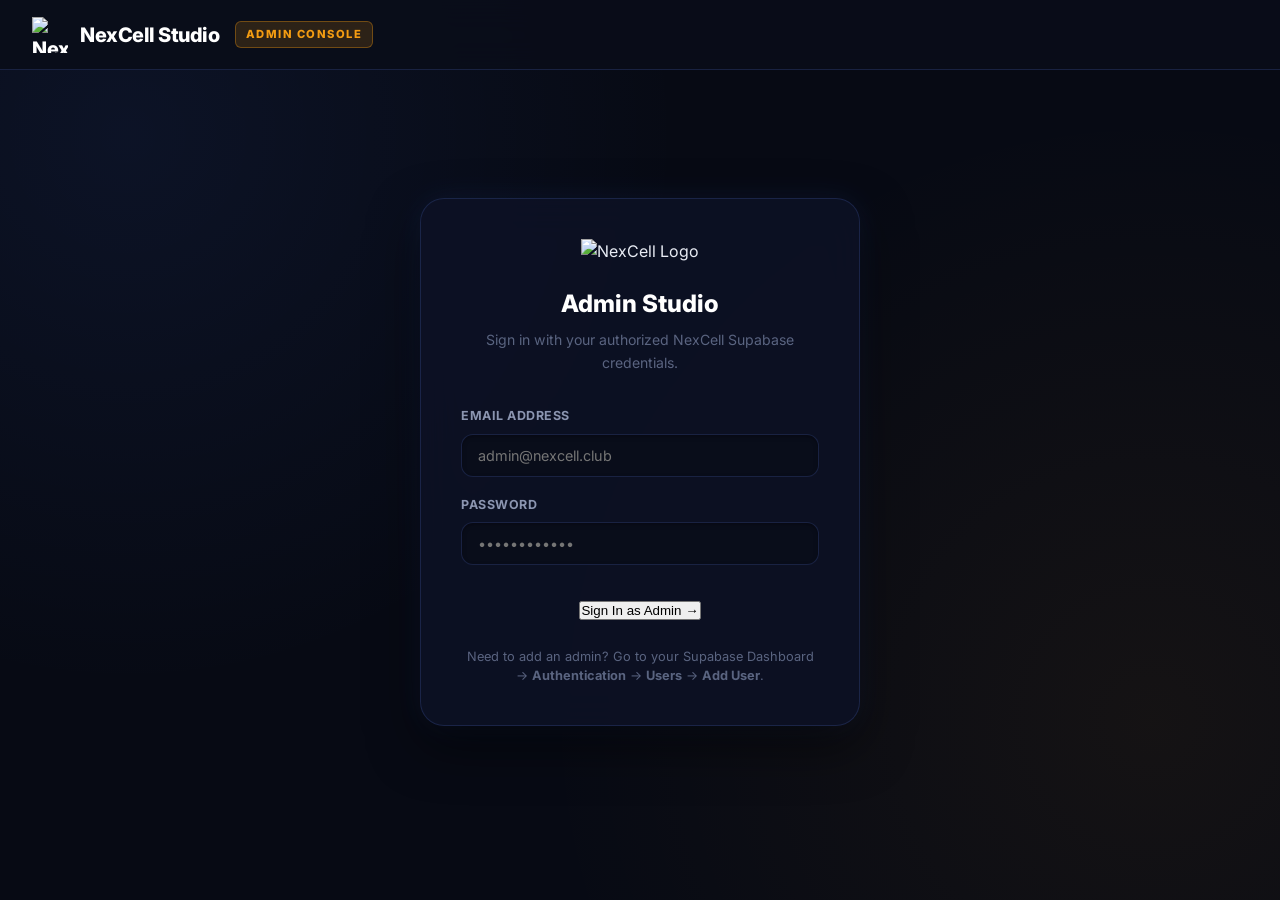
==== admin/index.html @ 5bc7990b "feat: add side-by-side live form builder studio, qr ticket passes, and theme refinements" ====
<!DOCTYPE html>
<html lang="en">

<head>
  <meta charset="UTF-8">
  <meta name="viewport" content="width=device-width, initial-scale=1.0">
  <title>NexCell Studio — Admin Portal & Form Builder</title>
  <meta name="robots" content="noindex, nofollow">
  <link rel="icon" type="image/png" href="https://i.ibb.co/LXTydtj1/Nex.png">

  <!-- Google Fonts -->
  <link rel="preconnect" href="https://fonts.googleapis.com">
  <link rel="preconnect" href="https://fonts.gstatic.com" crossorigin>
  <link
    href="https://fonts.googleapis.com/css2?family=Inter:wght@300;400;500;600;700;800;900&family=Playfair+Display:ital,wght@0,600;1,600&display=swap"
    rel="stylesheet">

  <link rel="stylesheet" href="../style.css?v=6">

  <!-- Supabase CDN & NexCell Client -->
  <script src="https://cdn.jsdelivr.net/npm/@supabase/supabase-js@2/dist/umd/supabase.min.js"></script>
  <script src="../js/supabaseClient.js"></script>

  <style>
    :root {
      --admin-gold: #f39c12;
      --admin-bg: #070a14;
      --admin-card: rgba(13, 18, 37, 0.88);
      --admin-border: rgba(55, 75, 140, 0.35);
      --admin-border-hover: rgba(74, 124, 255, 0.5);
    }

    body {
      background-color: var(--admin-bg);
      background-image: 
        radial-gradient(circle at 10% 15%, rgba(74, 124, 255, 0.08) 0%, transparent 40%),
        radial-gradient(circle at 90% 80%, rgba(243, 156, 18, 0.06) 0%, transparent 45%);
      min-height: 100vh;
      color: #e8ecf4;
      font-family: 'Inter', system-ui, sans-serif;
    }

    @media (hover: hover) and (pointer: fine) {
      body, a, button, input, select, textarea, .tab-btn, .btn-primary, .btn-secondary {
        cursor: auto !important;
      }
      a, button, select, .tab-btn, .btn-primary, .btn-secondary, .btn-delete-field, .btn-new-form, .btn-signout, .btn-action-accept, .btn-action-reject {
        cursor: pointer !important;
      }
      input, textarea {
        cursor: text !important;
      }
    }

    /* Admin Navigation */
    .admin-navbar {
      height: 70px;
      display: flex;
      align-items: center;
      justify-content: space-between;
      padding: 0 2rem;
      background: rgba(10, 14, 26, 0.92);
      border-bottom: 1px solid var(--admin-border);
      backdrop-filter: blur(16px);
      position: sticky;
      top: 0;
      z-index: 100;
    }

    .admin-brand {
      display: flex;
      align-items: center;
      gap: 0.75rem;
      text-decoration: none;
      color: #ffffff;
      font-weight: 800;
      font-size: 1.25rem;
      letter-spacing: -0.5px;
    }

    .admin-badge-tag {
      font-size: 0.7rem;
      font-weight: 800;
      letter-spacing: 1.5px;
      text-transform: uppercase;
      padding: 0.25rem 0.6rem;
      border-radius: 6px;
      background: rgba(243, 156, 18, 0.15);
      color: var(--admin-gold);
      border: 1px solid rgba(243, 156, 18, 0.35);
    }

    .admin-nav-actions {
      display: flex;
      align-items: center;
      gap: 1.25rem;
    }

    .user-pill {
      font-size: 0.85rem;
      color: var(--text-secondary);
      background: rgba(255, 255, 255, 0.05);
      border: 1px solid var(--admin-border);
      padding: 0.4rem 0.9rem;
      border-radius: 99px;
      display: flex;
      align-items: center;
      gap: 0.5rem;
    }

    .user-dot {
      width: 7px;
      height: 7px;
      border-radius: 50%;
      background: #10b981;
    }

    .btn-signout {
      background: transparent;
      border: 1px solid rgba(239, 68, 68, 0.4);
      color: #f87171;
      font-size: 0.85rem;
      font-weight: 600;
      padding: 0.4rem 0.9rem;
      border-radius: 8px;
      cursor: pointer;
      transition: all 0.2s;
    }

    .btn-signout:hover {
      background: rgba(239, 68, 68, 0.15);
      border-color: #ef4444;
    }

    /* Main Container */
    .admin-container {
      max-width: 1400px;
      margin: 0 auto;
      padding: 2rem;
    }

    /* Login Screen */
    .auth-wrap {
      max-width: 440px;
      margin: 6rem auto 0;
      background: var(--admin-card);
      border: 1px solid var(--admin-border);
      border-radius: 24px;
      padding: 2.5rem;
      box-shadow: 0 20px 50px rgba(0, 0, 0, 0.5), 0 0 30px rgba(74, 124, 255, 0.1);
      backdrop-filter: blur(20px);
      text-align: center;
    }

    .auth-logo {
      width: 56px;
      height: 56px;
      margin: 0 auto 1.25rem;
    }

    .auth-title {
      font-size: 1.5rem;
      font-weight: 800;
      color: #fff;
      margin-bottom: 0.4rem;
    }

    .auth-desc {
      font-size: 0.88rem;
      color: var(--text-muted);
      margin-bottom: 2rem;
    }

    /* Dashboard Header Tabs */
    .admin-tabs {
      display: flex;
      gap: 0.75rem;
      border-bottom: 1px solid var(--admin-border);
      padding-bottom: 1rem;
      margin-bottom: 2rem;
    }

    .tab-btn {
      background: transparent;
      border: none;
      color: var(--text-secondary);
      font-size: 1rem;
      font-weight: 700;
      padding: 0.6rem 1.4rem;
      border-radius: 10px;
      cursor: pointer;
      transition: all 0.2s ease;
      display: flex;
      align-items: center;
      gap: 0.5rem;
    }

    .tab-btn:hover {
      color: #ffffff;
      background: rgba(255, 255, 255, 0.05);
    }

    .tab-btn.active {
      background: rgba(74, 124, 255, 0.15);
      border: 1px solid rgba(74, 124, 255, 0.35);
      color: var(--accent-light-blue);
    }

    .tab-badge {
      background: var(--admin-gold);
      color: #000;
      font-size: 0.75rem;
      font-weight: 800;
      padding: 0.15rem 0.5rem;
      border-radius: 99px;
    }

    /* ── FORM CONTROLS & SLEEK DARK INPUTS ── */
    .form-group {
      margin-bottom: 1.15rem;
    }

    .form-row {
      display: grid;
      grid-template-columns: 1fr 1fr;
      gap: 1.15rem;
    }

    @media (max-width: 768px) {
      .form-row {
        grid-template-columns: 1fr;
      }
    }

    .form-label {
      display: block;
      font-size: 0.78rem;
      font-weight: 700;
      letter-spacing: 0.5px;
      text-transform: uppercase;
      color: var(--text-secondary);
      margin-bottom: 0.45rem;
    }

    .form-label .required {
      color: #ef4444;
    }

    .form-input,
    .form-textarea,
    .form-select {
      width: 100%;
      background: rgba(10, 14, 26, 0.85) !important;
      border: 1px solid var(--admin-border) !important;
      color: #ffffff !important;
      font-family: inherit;
      font-size: 0.9rem;
      padding: 0.75rem 1rem;
      border-radius: 12px;
      box-sizing: border-box;
      transition: all 0.2s ease;
      box-shadow: inset 0 2px 4px rgba(0, 0, 0, 0.3);
    }

    input[type="datetime-local"] {
      color-scheme: dark;
    }

    .form-input:hover,
    .form-textarea:hover,
    .form-select:hover {
      border-color: rgba(74, 124, 255, 0.5) !important;
      background: rgba(14, 20, 42, 0.95) !important;
    }

    .form-input:focus,
    .form-textarea:focus,
    .form-select:focus {
      outline: none;
      border-color: var(--accent-blue) !important;
      background: rgba(15, 22, 48, 1) !important;
      box-shadow: 0 0 0 3px rgba(74, 124, 255, 0.25), inset 0 2px 4px rgba(0, 0, 0, 0.2) !important;
    }

    /* Custom Sleek Dark Select Element (Removes native OS white bevels) */
    .form-select {
      appearance: none;
      -webkit-appearance: none;
      -moz-appearance: none;
      cursor: pointer;
      padding-right: 2.5rem !important;
      background-image: url("data:image/svg+xml,%3Csvg xmlns='http://www.w3.org/2000/svg' width='16' height='16' viewBox='0 0 24 24' fill='none' stroke='%2338bdf8' stroke-width='2.2' stroke-linecap='round' stroke-linejoin='round'%3E%3Cpolyline points='6 9 12 15 18 9'%3E%3C/polyline%3E%3C/svg%3E") !important;
      background-repeat: no-repeat !important;
      background-position: right 0.85rem center !important;
      background-size: 14px !important;
    }

    .form-select option {
      background: #0d1226 !important;
      color: #ffffff !important;
      padding: 0.75rem !important;
    }

    /* + Create Blank Form Button */
    .btn-new-form {
      appearance: none;
      -webkit-appearance: none;
      background: rgba(74, 124, 255, 0.12);
      border: 1px solid rgba(74, 124, 255, 0.35);
      color: var(--accent-light-blue);
      font-size: 0.82rem;
      font-weight: 700;
      padding: 0.65rem 1.1rem;
      border-radius: 10px;
      cursor: pointer;
      transition: all 0.2s ease;
      display: inline-flex;
      align-items: center;
      gap: 0.4rem;
      white-space: nowrap;
      text-shadow: 0 1px 2px rgba(0, 0, 0, 0.5);
    }

    .btn-new-form:hover {
      background: rgba(74, 124, 255, 0.25);
      border-color: var(--accent-blue);
      color: #ffffff;
      transform: translateY(-1px);
      box-shadow: 0 4px 15px rgba(74, 124, 255, 0.25);
    }

    .btn-new-form:active {
      transform: translateY(0);
    }

    /* ── STUDIO LAYOUT WITH REAL-TIME LIVE PREVIEW ── */
    .studio-control-bar {
      background: var(--admin-card);
      border: 1px solid var(--admin-border);
      border-radius: 18px;
      padding: 1.25rem 1.75rem;
      margin-bottom: 1.75rem;
      display: flex;
      justify-content: space-between;
      align-items: center;
      gap: 1.5rem;
      flex-wrap: wrap;
    }

    .studio-pickers-wrap {
      display: flex;
      align-items: center;
      gap: 1rem;
      flex-wrap: wrap;
      flex: 1;
    }

    .template-selector-pills {
      display: flex;
      align-items: center;
      gap: 0.5rem;
      flex-wrap: wrap;
    }

    .template-label {
      font-size: 0.75rem;
      font-weight: 800;
      letter-spacing: 1px;
      text-transform: uppercase;
      color: var(--admin-gold);
    }

    .btn-template-pill {
      background: rgba(255, 255, 255, 0.05);
      border: 1px solid rgba(255, 255, 255, 0.15);
      color: #e2e8f0;
      font-size: 0.78rem;
      font-weight: 600;
      padding: 0.35rem 0.85rem;
      border-radius: 99px;
      cursor: pointer;
      transition: all 0.2s ease;
      display: inline-flex;
      align-items: center;
      gap: 0.4rem;
    }

    .btn-template-pill:hover {
      background: rgba(243, 156, 18, 0.15);
      border-color: var(--admin-gold);
      color: #ffffff;
      transform: translateY(-1px);
    }

    .studio-actions-wrap {
      display: flex;
      align-items: center;
      gap: 0.75rem;
    }

    /* Side-by-side Studio Grid */
    .builder-studio-split {
      display: grid;
      grid-template-columns: 1fr 1fr;
      gap: 2rem;
      align-items: start;
    }

    @media (max-width: 1200px) {
      .builder-studio-split {
        grid-template-columns: 1fr;
      }
    }

    /* Left: Visual Editor Column */
    .studio-editor-column {
      background: var(--admin-card);
      border: 1px solid var(--admin-border);
      border-radius: 24px;
      padding: 2.25rem;
      box-shadow: 0 10px 30px rgba(0, 0, 0, 0.3);
    }

    /* Right: Sticky Live Preview Column */
    .studio-preview-column {
      position: sticky;
      top: 90px;
    }

    .live-preview-window {
      background: #090d1c;
      border: 1px solid rgba(243, 156, 18, 0.35);
      border-radius: 24px;
      overflow: hidden;
      box-shadow: 0 25px 60px rgba(0, 0, 0, 0.6), 0 0 35px rgba(243, 156, 18, 0.1);
      display: flex;
      flex-direction: column;
      max-height: calc(100vh - 120px);
    }

    .preview-browser-chrome {
      height: 48px;
      background: #0d1226;
      border-bottom: 1px solid var(--admin-border);
      display: flex;
      align-items: center;
      justify-content: space-between;
      padding: 0 1rem;
      gap: 0.75rem;
      flex-shrink: 0;
    }

    .preview-chrome-dots {
      display: flex;
      align-items: center;
      gap: 6px;
    }

    .p-dot {
      width: 10px;
      height: 10px;
      border-radius: 50%;
    }
    .p-dot.red { background: #ef4444; }
    .p-dot.yellow { background: #f59e0b; }
    .p-dot.green { background: #10b981; }

    .preview-url-pill {
      flex: 1;
      max-width: 380px;
      background: rgba(10, 14, 26, 0.9);
      border: 1px solid rgba(255, 255, 255, 0.12);
      border-radius: 99px;
      padding: 0.25rem 0.8rem;
      font-size: 0.72rem;
      color: #94a3b8;
      font-family: monospace;
      white-space: nowrap;
      overflow: hidden;
      text-overflow: ellipsis;
      text-align: center;
    }

    .preview-device-toggles {
      display: flex;
      align-items: center;
      gap: 0.3rem;
    }

    .btn-device-toggle {
      background: transparent;
      border: 1px solid rgba(255, 255, 255, 0.1);
      color: var(--text-muted);
      padding: 0.25rem 0.6rem;
      border-radius: 6px;
      font-size: 0.78rem;
      cursor: pointer;
      transition: all 0.2s;
    }

    .btn-device-toggle.active {
      background: rgba(74, 124, 255, 0.25);
      border-color: var(--accent-blue);
      color: #ffffff;
    }

    .preview-step-switcher {
      display: flex;
      background: #0f152e;
      border-bottom: 1px solid var(--admin-border);
      padding: 0.4rem 1rem;
      gap: 0.5rem;
    }

    .btn-preview-step-btn {
      flex: 1;
      background: transparent;
      border: none;
      color: var(--text-muted);
      font-size: 0.75rem;
      font-weight: 700;
      padding: 0.45rem 0.6rem;
      border-radius: 8px;
      cursor: pointer;
      transition: all 0.2s;
    }

    .btn-preview-step-btn.active {
      background: rgba(243, 156, 18, 0.15);
      border: 1px solid rgba(243, 156, 18, 0.35);
      color: var(--admin-gold);
    }

    .preview-scroll-body {
      overflow-y: auto;
      padding: 1.5rem;
      flex: 1;
      background: 
        radial-gradient(circle at 10% 20%, rgba(74, 124, 255, 0.08) 0%, transparent 40%),
        radial-gradient(circle at 90% 80%, rgba(243, 156, 18, 0.06) 0%, transparent 45%),
        #070a14;
    }

    .preview-device-canvas {
      max-width: 100%;
      margin: 0 auto;
      transition: max-width 0.3s ease;
    }

    .preview-device-canvas.mobile-view {
      max-width: 380px;
      border: 8px solid #1a223e;
      border-radius: 36px;
      padding: 0.5rem;
      background: #0a0e1a;
      box-shadow: 0 0 30px rgba(0, 0, 0, 0.7);
    }

    /* Mock Card Interior */
    .mock-card {
      background: rgba(13, 18, 37, 0.95);
      border: 1px solid rgba(55, 75, 140, 0.45);
      border-radius: 20px;
      padding: 1.5rem;
      box-shadow: 0 10px 30px rgba(0, 0, 0, 0.5);
    }

    .mock-header h3 {
      font-size: 1.25rem;
      font-weight: 800;
      color: #ffffff;
      margin-bottom: 0.25rem;
    }

    .mock-header p {
      font-size: 0.82rem;
      color: var(--text-secondary);
      margin: 0 0 1rem;
    }

    .mock-banner-box {
      background: rgba(18, 24, 48, 0.85);
      border: 1px solid rgba(55, 75, 140, 0.35);
      border-radius: 12px;
      padding: 0.9rem 1.1rem;
      margin-bottom: 1.25rem;
      display: flex;
      justify-content: space-between;
      align-items: center;
      gap: 0.75rem;
    }

    .mock-banner-info {
      font-size: 0.8rem;
      color: var(--text-secondary);
      display: flex;
      flex-direction: column;
      gap: 0.2rem;
    }

    .mock-banner-title {
      font-weight: 800;
      color: #fff;
      font-size: 0.9rem;
    }

    .mock-fee-badge {
      display: inline-flex;
      align-items: center;
      gap: 0.3rem;
      font-size: 0.72rem;
      font-weight: 800;
      padding: 0.3rem 0.65rem;
      border-radius: 6px;
      white-space: nowrap;
    }

    .mock-fee-badge.paid {
      background: rgba(243, 156, 18, 0.15);
      border: 1px solid rgba(243, 156, 18, 0.4);
      color: var(--admin-gold);
    }

    .mock-fee-badge.free {
      background: rgba(16, 185, 129, 0.15);
      border: 1px solid rgba(16, 185, 129, 0.4);
      color: #10b981;
    }

    .mock-field-group {
      margin-bottom: 0.9rem;
    }

    .mock-field-label {
      font-size: 0.7rem;
      font-weight: 800;
      color: var(--text-secondary);
      text-transform: uppercase;
      letter-spacing: 1px;
      margin-bottom: 0.35rem;
      display: flex;
      justify-content: space-between;
    }

    .mock-field-input {
      width: 100%;
      background: rgba(10, 14, 26, 0.85);
      border: 1px solid rgba(55, 75, 140, 0.35);
      border-radius: 8px;
      padding: 0.65rem 0.85rem;
      font-size: 0.85rem;
      color: #94a3b8;
    }

    .mock-field-textarea {
      width: 100%;
      background: rgba(10, 14, 26, 0.85);
      border: 1px solid rgba(55, 75, 140, 0.35);
      border-radius: 8px;
      padding: 0.65rem 0.85rem;
      font-size: 0.82rem;
      color: #94a3b8;
      resize: none;
    }

    .mock-dropzone {
      border: 1.5px dashed rgba(74, 124, 255, 0.35);
      border-radius: 12px;
      padding: 1.25rem 1rem;
      text-align: center;
      background: rgba(10, 14, 26, 0.5);
      font-size: 0.8rem;
      color: var(--text-secondary);
    }

    .mock-submit-btn {
      width: 100%;
      padding: 0.85rem 1.5rem;
      border-radius: 10px;
      background: linear-gradient(135deg, #f39c12 0%, #e67e22 100%);
      color: #070a14;
      font-size: 0.9rem;
      font-weight: 800;
      border: none;
      display: flex;
      align-items: center;
      justify-content: center;
      gap: 0.5rem;
      margin-top: 1.25rem;
    }

    .preview-footer-status {
      height: 38px;
      background: #0d1226;
      border-top: 1px solid var(--admin-border);
      display: flex;
      align-items: center;
      justify-content: space-between;
      padding: 0 1rem;
      font-size: 0.75rem;
      color: var(--text-muted);
      flex-shrink: 0;
    }

    .builder-section-title {
      font-size: 0.78rem;
      font-weight: 800;
      letter-spacing: 1.5px;
      text-transform: uppercase;
      color: var(--admin-gold);
      margin: 1.8rem 0 1rem;
      display: flex;
      align-items: center;
      gap: 0.5rem;
    }

    .builder-section-title::after {
      content: '';
      flex: 1;
      height: 1px;
      background: rgba(243, 156, 18, 0.2);
    }

    .editor-card {
      background: rgba(10, 14, 26, 0.7);
      border: 1px solid var(--admin-border);
      border-radius: 14px;
      padding: 1.25rem;
      margin-bottom: 1rem;
      position: relative;
    }

    .editor-card:hover {
      border-color: var(--admin-border-hover);
    }

    .field-card-header {
      display: flex;
      justify-content: space-between;
      align-items: center;
      margin-bottom: 1rem;
    }

    .field-order-tag {
      font-size: 0.75rem;
      font-weight: 800;
      color: var(--accent-light-blue);
      background: rgba(74, 124, 255, 0.15);
      padding: 0.2rem 0.5rem;
      border-radius: 6px;
    }

    .btn-delete-field {
      background: transparent;
      border: none;
      color: var(--text-muted);
      cursor: pointer;
      font-size: 1rem;
      padding: 0.3rem 0.6rem;
      border-radius: 6px;
      transition: all 0.2s;
    }

    .btn-delete-field:hover {
      color: #ef4444;
      background: rgba(239, 68, 68, 0.15);
    }

    .add-field-toolbar {
      display: flex;
      gap: 0.5rem;
      flex-wrap: wrap;
      margin: 1.5rem 0;
    }

    .btn-add-tool {
      background: rgba(255, 255, 255, 0.05);
      border: 1px dashed var(--admin-border);
      color: #fff;
      font-size: 0.85rem;
      font-weight: 600;
      padding: 0.55rem 1rem;
      border-radius: 10px;
      cursor: pointer;
      transition: all 0.2s;
    }

    .btn-add-tool:hover {
      background: rgba(74, 124, 255, 0.15);
      border-color: var(--accent-blue);
      border-style: solid;
      color: var(--accent-light-blue);
    }

    /* Submissions Inbox Table */
    .inbox-controls {
      display: flex;
      justify-content: space-between;
      gap: 1rem;
      margin-bottom: 1.5rem;
      flex-wrap: wrap;
    }

    .filter-group {
      display: flex;
      gap: 0.75rem;
      align-items: center;
    }

    .data-table-wrap {
      overflow-x: auto;
      background: var(--admin-card);
      border: 1px solid var(--admin-border);
      border-radius: 18px;
    }

    .data-table {
      width: 100%;
      border-collapse: collapse;
      text-align: left;
    }

    .data-table th {
      background: rgba(10, 14, 26, 0.9);
      padding: 1rem 1.25rem;
      font-size: 0.75rem;
      font-weight: 800;
      letter-spacing: 1.5px;
      text-transform: uppercase;
      color: var(--text-muted);
      border-bottom: 1px solid var(--admin-border);
    }

    .data-table td {
      padding: 1.1rem 1.25rem;
      font-size: 0.9rem;
      border-bottom: 1px solid rgba(55, 75, 140, 0.2);
      color: var(--text-primary);
    }

    .data-table tr:hover td {
      background: rgba(20, 28, 58, 0.4);
    }

    .status-badge {
      font-size: 0.72rem;
      font-weight: 800;
      text-transform: uppercase;
      letter-spacing: 1px;
      padding: 0.3rem 0.7rem;
      border-radius: 99px;
      display: inline-block;
    }

    .status-badge.submitted { background: rgba(56, 189, 248, 0.15); color: #38bdf8; }
    .status-badge.accepted { background: rgba(16, 185, 129, 0.15); color: #10b981; }
    .status-badge.rejected { background: rgba(239, 68, 68, 0.15); color: #ef4444; }

    /* Action Buttons in Modal / Review */
    .btn-action-accept {
      background: linear-gradient(135deg, #10b981 0%, #059669 100%);
      color: #fff;
      font-weight: 800;
      padding: 0.65rem 1.25rem;
      border-radius: 10px;
      border: none;
      cursor: pointer;
      transition: all 0.25s;
    }

    .btn-action-accept:hover {
      box-shadow: 0 0 20px rgba(16, 185, 129, 0.4);
      transform: translateY(-2px);
    }

    .btn-action-reject {
      background: rgba(239, 68, 68, 0.15);
      border: 1px solid rgba(239, 68, 68, 0.4);
      color: #ef4444;
      font-weight: 700;
      padding: 0.65rem 1.25rem;
      border-radius: 10px;
      cursor: pointer;
      transition: all 0.25s;
    }

    .btn-action-reject:hover {
      background: rgba(239, 68, 68, 0.3);
      border-color: #ef4444;
      transform: translateY(-2px);
    }

    /* Modal Backdrop */
    .modal-backdrop {
      display: none;
      position: fixed;
      inset: 0;
      background: rgba(0, 0, 0, 0.75);
      backdrop-filter: blur(8px);
      z-index: 1000;
      align-items: center;
      justify-content: center;
      padding: 1.5rem;
    }

    .modal-backdrop.open {
      display: flex;
    }

    .modal-card {
      background: var(--admin-card);
      border: 1px solid var(--admin-border);
      border-radius: 20px;
      max-width: 650px;
      width: 100%;
      max-height: 90vh;
      overflow-y: auto;
      padding: 2.25rem;
      box-shadow: 0 25px 50px rgba(0, 0, 0, 0.7);
    }

    .detail-grid {
      display: grid;
      grid-template-columns: 1fr 1fr;
      gap: 1.25rem;
      margin: 1.5rem 0;
    }

    .detail-item-label {
      font-size: 0.72rem;
      font-weight: 800;
      text-transform: uppercase;
      letter-spacing: 1.5px;
      color: var(--text-muted);
      margin-bottom: 0.25rem;
    }

    .detail-item-value {
      font-size: 0.95rem;
      color: #fff;
      font-weight: 600;
    }
  </style>
</head>

<body>

  <!-- ═══ ADMIN NAVBAR ═══ -->
  <header class="admin-navbar">
    <div style="display: flex; align-items: center; gap: 1rem;">
      <a href="../index.html" class="admin-brand">
        <img src="https://i.ibb.co/LXTydtj1/Nex.png" alt="NexCell" width="36" height="36">
        <span>NexCell Studio</span>
      </a>
      <span class="admin-badge-tag">Admin Console</span>
    </div>

    <div class="admin-nav-actions" id="adminNavActions" style="display: none;">
      <div class="user-pill">
        <span class="user-dot"></span>
        <span id="adminUserEmail">admin@nexcell.club</span>
      </div>
      <button class="btn-signout" id="btnSignOut">Sign Out</button>
    </div>
  </header>

  <!-- ═══ MAIN CONTAINER ═══ -->
  <main class="admin-container">

    <!-- 1. LOGIN VIEW (Shown when unauthenticated) -->
    <div id="authView" class="auth-wrap">
      <img src="https://i.ibb.co/LXTydtj1/Nex.png" alt="NexCell Logo" class="auth-logo">
      <h2 class="auth-title">Admin Studio</h2>
      <p class="auth-desc">Sign in with your authorized NexCell Supabase credentials.</p>

      <form id="adminLoginForm">
        <div class="form-group" style="text-align: left;">
          <label class="form-label">Email Address</label>
          <input class="form-input" type="email" id="loginEmail" placeholder="admin@nexcell.club" required>
        </div>
        <div class="form-group" style="text-align: left;">
          <label class="form-label">Password</label>
          <input class="form-input" type="password" id="loginPassword" placeholder="••••••••••••" required>
        </div>

        <div id="loginAlert" class="portal-alert" style="margin-bottom: 1.25rem;"></div>

        <button type="submit" class="btn-portal-submit" id="btnLoginSubmit" style="margin-top: 1rem;">
          <span class="btn-spinner" id="loginSpinner"></span>
          <span id="loginBtnText">Sign In as Admin →</span>
        </button>
      </form>

      <div style="margin-top: 1.5rem; font-size: 0.8rem; color: var(--text-muted); line-height: 1.5;">
        Need to add an admin? Go to your Supabase Dashboard → <strong>Authentication</strong> → <strong>Users</strong> → <strong>Add User</strong>.
      </div>
    </div>

    <!-- 2. DASHBOARD VIEW (Shown when authenticated) -->
    <div id="dashboardView" style="display: none;">

      <!-- Navigation Tabs -->
      <nav class="admin-tabs">
        <button class="tab-btn active" data-tab="tab-builder">
          <span>🛠️ Form Builder</span>
        </button>
        <button class="tab-btn" data-tab="tab-inbox">
          <span>📥 Applications Inbox</span>
          <span class="tab-badge" id="inboxCountBadge">0</span>
        </button>
      </nav>

      <!-- ── TAB 1: FORM BUILDER STUDIO ── -->
      <section id="tab-builder" class="tab-content">

        <!-- Top Studio Control Bar -->
        <div class="studio-control-bar">
          <div class="studio-pickers-wrap">
            <div style="display: flex; align-items: center; gap: 0.6rem;">
              <label class="form-label" style="margin: 0; font-size: 0.8rem; white-space: nowrap;">Active Form:</label>
              <select class="form-select" id="studioFormSelect" style="min-width: 250px;">
                <option value="">— Select an Existing Form —</option>
              </select>
            </div>
            <button type="button" class="btn-new-form" id="btnNewForm">+ Create Blank Form</button>

            <!-- 1-Click Quick Starter Templates -->
            <div class="template-selector-pills">
              <span class="template-label">⚡ 1-Click Templates:</span>
              <button type="button" class="btn-template-pill" data-template="ideathon" title="Pre-fills Ideathon format (Paid ₹150 + Pitch Deck)">
                🏆 Ideathon (Paid ₹150)
              </button>
              <button type="button" class="btn-template-pill" data-template="meetup" title="Pre-fills Free Networking / Fireside RSVP">
                🎙️ Fireside Meetup (Free)
              </button>
              <button type="button" class="btn-template-pill" data-template="hackathon" title="Pre-fills Hackathon Team Registration">
                💻 24h Hackathon
              </button>
            </div>
          </div>

          <div class="studio-actions-wrap">
            <a href="#" target="_blank" class="btn-secondary" id="btnPreviewPublicForm" style="font-size: 0.85rem; padding: 0.6rem 1.1rem;">Open Public Link ↗</a>
            <button class="btn-primary" id="btnSaveForm" style="font-size: 0.85rem; padding: 0.6rem 1.4rem;">Save & Publish Live</button>
          </div>
        </div>

        <!-- Side-by-side Studio Split -->
        <div class="builder-studio-split">

          <!-- Left Column: Visual Form Editor -->
          <div class="studio-editor-column">
            <div style="display: flex; justify-content: space-between; align-items: center; margin-bottom: 1.25rem;">
              <h3 style="font-size: 1.35rem; font-weight: 800; color: #fff;" id="editorHeaderTitle">Form Configuration</h3>
              <span class="admin-badge-tag" id="editorModeTag">Editing</span>
            </div>

            <!-- Section 1: Event & Page Metadata -->
            <div class="builder-section-title">01. Event & Page Metadata</div>
            <div class="form-row">
              <div class="form-group">
                <label class="form-label">Event / Form Title <span class="required">*</span></label>
                <input class="form-input" type="text" id="formTitleInput" placeholder="e.g. Mirai 0→1 Flagship Ideathon">
              </div>
              <div class="form-group">
                <label class="form-label">URL Slug (Unique Key) <span class="required">*</span></label>
                <input class="form-input" type="text" id="formSlugInput" placeholder="e.g. mirai-ideathon-2026">
              </div>
            </div>

            <div class="form-row">
              <div class="form-group">
                <label class="form-label">Event Date & Time</label>
                <input class="form-input" type="datetime-local" id="formDateInput">
              </div>
              <div class="form-group">
                <label class="form-label">Venue / Location</label>
                <input class="form-input" type="text" id="formVenueInput" placeholder="e.g. Auditorium, RIT Bangalore">
              </div>
            </div>

            <div class="form-group">
              <label class="form-label">Event Description / Guidelines</label>
              <textarea class="form-textarea" id="formDescInput" rows="2" placeholder="Tell applicants about the requirements, criteria, and perks..."></textarea>
            </div>

            <!-- Section 2: Registration Fee & UPI Payment -->
            <div class="builder-section-title">02. Registration Fee & UPI Payment</div>
            <div class="editor-card" style="display: flex; flex-direction: column; gap: 1rem;">
              <label style="display: flex; align-items: center; gap: 0.75rem; cursor: pointer; font-weight: 600;">
                <input type="checkbox" id="formIsPaidToggle" style="width: 18px; height: 18px; accent-color: var(--admin-gold);">
                <span>Require Entry / Registration Fee (Paid Event with UPI QR + UTR Verification)</span>
              </label>

              <div id="paymentSettingsBox" style="display: none; padding-top: 0.75rem; border-top: 1px solid var(--admin-border);">
                <div class="form-row">
                  <div class="form-group">
                    <label class="form-label">Fee Amount (INR ₹)</label>
                    <input class="form-input" type="number" id="formFeeInput" placeholder="150" min="0">
                  </div>
                  <div class="form-group">
                    <label class="form-label">Club UPI ID (Receiving VPA)</label>
                    <input class="form-input" type="text" id="formUpiInput" placeholder="nexcell@upi">
                  </div>
                </div>
                <div class="form-group">
                  <label class="form-label">Custom UPI QR Image URL (Optional)</label>
                  <input class="form-input" type="url" id="formUpiQrInput" placeholder="https://... (Leave blank to generate dynamic QR)">
                </div>
              </div>
            </div>

            <!-- Section 3: Dynamic Application Fields -->
            <div class="builder-section-title">03. Dynamic Application Fields</div>
            <p style="font-size: 0.85rem; color: var(--text-muted); margin-bottom: 1rem;">
              Add custom fields you want applicants to fill out. Watch the live preview on the right update instantly!
            </p>

            <div id="fieldsContainer"></div>

            <div class="add-field-toolbar">
              <button type="button" class="btn-add-tool" data-add-type="text">+ Text Field</button>
              <button type="button" class="btn-add-tool" data-add-type="email">+ Email Field</button>
              <button type="button" class="btn-add-tool" data-add-type="phone">+ Phone / WhatsApp</button>
              <button type="button" class="btn-add-tool" data-add-type="textarea">+ Long Paragraph</button>
              <button type="button" class="btn-add-tool" data-add-type="select">+ Dropdown Selection</button>
              <button type="button" class="btn-add-tool" data-add-type="file">+ File / Deck Upload</button>
            </div>
          </div>

          <!-- Right Column: Interactive Live Preview -->
          <div class="studio-preview-column">
            <div class="live-preview-window">

              <!-- Browser Window Mock Chrome -->
              <div class="preview-browser-chrome">
                <div class="preview-chrome-dots">
                  <span class="p-dot red"></span>
                  <span class="p-dot yellow"></span>
                  <span class="p-dot green"></span>
                </div>
                <div class="preview-url-pill">
                  <span>🔒 </span><span id="previewUrlText">nexcell.club/events/apply.html</span>
                </div>
                <div class="preview-device-toggles">
                  <button type="button" class="btn-device-toggle active" id="btnPreviewDesktop" title="Desktop View">🖥️ Full</button>
                  <button type="button" class="btn-device-toggle" id="btnPreviewMobile" title="Mobile View">📱 Mobile</button>
                </div>
              </div>

              <!-- Multi-step switcher (Shown when form is paid) -->
              <div class="preview-step-switcher" id="previewStepSwitcher" style="display: none;">
                <button type="button" class="btn-preview-step-btn active" id="btnPreviewStep1">
                  1. Application Details
                </button>
                <button type="button" class="btn-preview-step-btn" id="btnPreviewStep2">
                  2. UPI QR Payment (₹<span id="previewStep2Amount">150</span>)
                </button>
              </div>

              <!-- Live Preview Body -->
              <div class="preview-scroll-body" id="previewScrollBody">
                <div class="preview-device-canvas" id="previewDeviceCanvas">
                  <div class="mock-card">

                    <!-- Live Event Banner -->
                    <div class="mock-banner-box">
                      <div class="mock-banner-info">
                        <div class="mock-banner-title" id="mockPreviewBannerTitle">Mirai 0→1 Flagship Ideathon</div>
                        <div>
                          <span id="mockPreviewBannerDate">📅 Nov 15, 2026</span> · 
                          <span id="mockPreviewBannerVenue">📍 Auditorium, RIT</span>
                        </div>
                      </div>
                      <div id="mockPreviewFeeBadgeWrap">
                        <span class="mock-fee-badge paid" id="mockPreviewFeeBadge">₹150 Registration Fee</span>
                      </div>
                    </div>

                    <!-- Step 1 Mockup View -->
                    <div id="mockStep1View">
                      <div class="mock-header">
                        <h3 id="mockPreviewHeroTitle">Mirai 0→1 Flagship Ideathon</h3>
                        <p id="mockPreviewHeroDesc">Pitch your startup prototype to angel investors and industry leaders.</p>
                      </div>

                      <div class="form-section-title" style="margin: 1rem 0 0.8rem; font-size: 0.7rem;">Application Questions</div>

                      <!-- Standard Fields Mockup -->
                      <div class="mock-field-group">
                        <label class="mock-field-label">Lead Applicant Name <span style="color: #ef4444;">*</span></label>
                        <input type="text" class="mock-field-input" placeholder="e.g. Alex Morgan" readonly>
                      </div>

                      <div class="mock-field-group">
                        <label class="mock-field-label">Email Address <span style="color: #ef4444;">*</span></label>
                        <input type="email" class="mock-field-input" placeholder="alex@college.edu" readonly>
                      </div>

                      <!-- Dynamic Custom Fields Mockup -->
                      <div id="mockDynamicFieldsList"></div>

                      <!-- Document Upload Mockup -->
                      <div class="mock-field-group" style="margin-top: 1rem;">
                        <label class="mock-field-label">Pitch Deck Presentation & Documents</label>
                        <div class="mock-dropzone">
                          <div style="font-size: 1.25rem; margin-bottom: 0.25rem;">📄</div>
                          <div>Drag & drop pitch decks (.pdf, .docx)</div>
                        </div>
                      </div>

                      <!-- Next/Submit Button Mockup -->
                      <button type="button" class="mock-submit-btn" id="mockSubmitBtn">
                        <span id="mockSubmitBtnText">Continue to Payment (₹150) →</span>
                      </button>
                    </div>

                    <!-- Step 2 Mockup View (UPI QR Payment) -->
                    <div id="mockStep2View" style="display: none;">
                      <div class="mock-header">
                        <h3>Registration Fee Payment</h3>
                        <p>Scan NexCell UPI QR code to complete registration fee.</p>
                      </div>

                      <div style="background: rgba(10, 14, 26, 0.8); border: 1px solid rgba(243, 156, 18, 0.3); border-radius: 14px; padding: 1.25rem; text-align: center; margin-bottom: 1rem;">
                        <div style="background: #fff; padding: 10px; border-radius: 12px; display: inline-block; margin-bottom: 0.75rem;">
                          <img id="mockUpiQrImg" src="https://api.qrserver.com/v1/create-qr-code/?size=160x160&data=upi://pay?pa=nexcell@upi&pn=NexCell&am=150&cu=INR" alt="UPI QR" style="width: 140px; height: 140px; display: block; border-radius: 6px;">
                        </div>
                        <div style="font-size: 1.3rem; font-weight: 900; color: var(--admin-gold); margin-bottom: 0.25rem;" id="mockUpiAmountText">₹150.00</div>
                        <div style="font-family: monospace; font-size: 0.85rem; color: #fff; background: rgba(255, 255, 255, 0.08); padding: 0.25rem 0.6rem; border-radius: 6px; display: inline-block; margin-bottom: 0.5rem;" id="mockUpiVpaText">nexcell@upi</div>
                        <div style="font-size: 0.75rem; color: var(--text-muted);">Scan with Google Pay, PhonePe, Paytm, or BHIM</div>
                      </div>

                      <div class="mock-field-group">
                        <label class="mock-field-label">12-Digit UPI / UTR Reference Number <span style="color: #ef4444;">*</span></label>
                        <input type="text" class="mock-field-input" placeholder="e.g. 428901234567" readonly>
                      </div>

                      <button type="button" class="mock-submit-btn">
                        Verify & Submit Application ✓
                      </button>
                    </div>

                  </div>
                </div>
              </div>

              <!-- Preview Status Footer -->
              <div class="preview-footer-status">
                <span style="color: #10b981;">● Real-time Live Sync Active</span>
                <span id="previewFieldCounter">0 Custom Fields</span>
              </div>

            </div>
          </div>

        </div>
      </section>


      <!-- ── TAB 2: SUBMISSIONS INBOX ── -->
      <section id="tab-inbox" class="tab-content" style="display: none;">
        
        <div class="inbox-controls">
          <div class="filter-group">
            <select class="form-select" id="inboxEventFilter" style="min-width: 240px;">
              <option value="">All Events / Forms</option>
            </select>
            <select class="form-select" id="inboxStatusFilter">
              <option value="all">All Statuses</option>
              <option value="submitted">Pending Review</option>
              <option value="accepted">Accepted / Confirmed</option>
              <option value="rejected">Rejected</option>
            </select>
          </div>

          <div style="display: flex; gap: 0.75rem;">
            <input class="form-input" type="text" id="inboxSearchInput" placeholder="Search applicant, email, team..." style="min-width: 260px;">
            <button class="btn-secondary" id="btnRefreshInbox">Refresh ⟳</button>
          </div>
        </div>

        <div class="data-table-wrap">
          <table class="data-table">
            <thead>
              <tr>
                <th>Applicant</th>
                <th>Event Track</th>
                <th>Team / Project</th>
                <th>Payment Status</th>
                <th>Files</th>
                <th>Submission Status</th>
                <th>Action</th>
              </tr>
            </thead>
            <tbody id="submissionsTableBody">
              <tr>
                <td colspan="7" style="text-align: center; color: var(--text-muted); padding: 2.5rem;">
                  Loading submissions...
                </td>
              </tr>
            </tbody>
          </table>
        </div>
      </section>

    </div>
  </main>

  <!-- ═══ SUBMISSION REVIEW & DECISION MODAL ═══ -->
  <div class="modal-backdrop" id="reviewModal">
    <div class="modal-card">
      <div style="display: flex; justify-content: space-between; align-items: flex-start; margin-bottom: 1.5rem;">
        <div>
          <h3 style="font-size: 1.4rem; font-weight: 800; color: #fff;" id="modalApplicantName">Applicant Review</h3>
          <p style="font-size: 0.85rem; color: var(--text-muted);" id="modalSubmissionId">#NEX-SUBMISSION-ID</p>
        </div>
        <button type="button" class="btn-delete-field" id="btnCloseModal" style="font-size: 1.25rem;">✕</button>
      </div>

      <div class="detail-grid">
        <div>
          <div class="detail-item-label">Email Address</div>
          <div class="detail-item-value" id="modalEmail">-</div>
        </div>
        <div>
          <div class="detail-item-label">Phone / WhatsApp</div>
          <div class="detail-item-value" id="modalPhone">-</div>
        </div>
        <div>
          <div class="detail-item-label">Event Track</div>
          <div class="detail-item-value" id="modalEvent">-</div>
        </div>
        <div>
          <div class="detail-item-label">Team Name</div>
          <div class="detail-item-value" id="modalTeam">-</div>
        </div>
      </div>

      <div class="editor-card" style="margin-bottom: 1.25rem;">
        <div class="detail-item-label">Payment Information</div>
        <div style="display: flex; justify-content: space-between; align-items: center; margin-top: 0.5rem;">
          <div>
            <span style="font-weight: 700; color: #fff;" id="modalPaymentStatus">Pending Verification</span>
            <div style="font-size: 0.82rem; color: var(--text-muted); font-family: monospace;" id="modalPaymentUtr">UTR: Not Provided</div>
          </div>
          <div id="modalPaymentReceiptLink"></div>
        </div>
      </div>

      <div class="editor-card" style="margin-bottom: 1.5rem;">
        <div class="detail-item-label">Uploaded Documents & Pitch Decks</div>
        <div id="modalFilesList" style="margin-top: 0.6rem; display: flex; flex-direction: column; gap: 0.5rem;"></div>
      </div>

      <div class="editor-card" style="margin-bottom: 1.5rem;">
        <div class="detail-item-label">Application Details & Summary</div>
        <pre id="modalDetailsJson" style="font-size: 0.82rem; color: var(--text-secondary); white-space: pre-wrap; font-family: inherit; margin-top: 0.5rem; line-height: 1.5;"></pre>
      </div>

      <!-- Accept / Reject Actions -->
      <div style="border-top: 1px solid var(--admin-border); padding-top: 1.5rem; display: flex; justify-content: space-between; align-items: center; gap: 1rem; flex-wrap: wrap;">
        <div style="display: flex; gap: 0.75rem;">
          <button type="button" class="btn-action-accept" id="btnModalAccept">
            ✓ Accept & Issue QR Ticket
          </button>
          <button type="button" class="btn-action-reject" id="btnModalReject">
            ✕ Reject Submission
          </button>
        </div>
        <div id="modalStatusBadge"></div>
      </div>
    </div>
  </div>

  <!-- ═══ EMAIL DISPATCH / NOTIFICATION MODAL ═══ -->
  <div class="modal-backdrop" id="emailDispatchModal">
    <div class="modal-card" style="max-width: 650px;">
      <div style="display: flex; justify-content: space-between; align-items: flex-start; margin-bottom: 1.25rem;">
        <div>
          <h3 style="font-size: 1.35rem; font-weight: 800; color: #fff;" id="emailModalTitle">Dispatch Notification</h3>
          <p style="font-size: 0.85rem; color: var(--text-muted);" id="emailModalSubtitle">Notify applicant about their status</p>
        </div>
        <button type="button" class="btn-delete-field" id="btnCloseEmailModal" style="font-size: 1.25rem;">✕</button>
      </div>

      <div class="form-group">
        <label class="form-label">Recipient Email</label>
        <input class="form-input" type="email" id="emailRecipient" readonly>
      </div>

      <div class="form-group">
        <label class="form-label">Subject</label>
        <input class="form-input" type="text" id="emailSubject">
      </div>

      <div class="form-group">
        <label class="form-label">Email Message Body</label>
        <textarea class="form-textarea" id="emailBody" rows="8" style="font-family: inherit; font-size: 0.88rem; line-height: 1.5;"></textarea>
      </div>

      <div style="display: flex; justify-content: space-between; align-items: center; gap: 1rem; flex-wrap: wrap; margin-top: 1.5rem;">
        <button type="button" class="btn-secondary" id="btnCopyEmailText">
          📋 Copy Email Text
        </button>
        <div style="display: flex; gap: 0.75rem;">
          <button type="button" class="btn-secondary" id="btnDismissEmailModal">Done</button>
          <a href="#" class="btn-primary" id="btnSendMailto" style="display: inline-flex; align-items: center; gap: 0.5rem;">
            ✉️ Open Mail Client
          </a>
        </div>
      </div>
    </div>
  </div>

  <!-- Client-side Admin Logic -->
  <script>
    document.addEventListener('DOMContentLoaded', async () => {
      const authView = document.getElementById('authView');
      const dashboardView = document.getElementById('dashboardView');
      const adminNavActions = document.getElementById('adminNavActions');
      const adminUserEmail = document.getElementById('adminUserEmail');
      const adminLoginForm = document.getElementById('adminLoginForm');
      const loginAlert = document.getElementById('loginAlert');
      const loginSpinner = document.getElementById('loginSpinner');
      const loginBtnText = document.getElementById('loginBtnText');
      const btnLoginSubmit = document.getElementById('btnLoginSubmit');
      const btnSignOut = document.getElementById('btnSignOut');

      // Tabs
      const tabs = document.querySelectorAll('.tab-btn');
      const tabContents = document.querySelectorAll('.tab-content');

      tabs.forEach(btn => {
        btn.addEventListener('click', () => {
          tabs.forEach(t => t.classList.remove('active'));
          tabContents.forEach(c => c.style.display = 'none');
          btn.classList.add('active');
          const target = document.getElementById(btn.getAttribute('data-tab'));
          if (target) target.style.display = 'block';
        });
      });

      // 1. Check Authentication State
      async function checkAuth() {
        const { session } = await window.NexcellSupabase.getSession();
        if (session && session.user) {
          authView.style.display = 'none';
          dashboardView.style.display = 'block';
          adminNavActions.style.display = 'flex';
          adminUserEmail.textContent = session.user.email;
          initDashboard();
        } else {
          authView.style.display = 'block';
          dashboardView.style.display = 'none';
          adminNavActions.style.display = 'none';
        }
      }

      adminLoginForm.addEventListener('submit', async (e) => {
        e.preventDefault();
        loginAlert.style.display = 'none';
        const email = document.getElementById('loginEmail').value.trim();
        const password = document.getElementById('loginPassword').value;

        loginSpinner.style.display = 'inline-block';
        loginBtnText.textContent = 'Authenticating...';
        btnLoginSubmit.disabled = true;

        const { user, error } = await window.NexcellSupabase.signInAdmin(email, password);

        loginSpinner.style.display = 'none';
        loginBtnText.textContent = 'Sign In as Admin →';
        btnLoginSubmit.disabled = false;

        if (error) {
          loginAlert.textContent = error.message || 'Invalid login credentials.';
          loginAlert.className = 'portal-alert error';
          loginAlert.style.display = 'block';
          return;
        }

        checkAuth();
      });

      btnSignOut.addEventListener('click', async () => {
        await window.NexcellSupabase.signOutAdmin();
        checkAuth();
      });

      // 2. Form Builder Studio State & Logic
      let currentEditingForm = null;
      let formFieldsList = [];
      let allLoadedForms = [];

      // 1-Click Starter Templates for Instant Clarity
      const STARTER_TEMPLATES = {
        ideathon: {
          title: 'Mirai 0→1 Flagship Ideathon',
          slug: 'mirai-ideathon-2026',
          event_date: '2026-11-15T09:30',
          venue: 'Auditorium, RIT Bangalore',
          description: 'Pitch your startup prototype to angel investors and industry leaders. Cash prizes up to ₹50,000 + incubation mentorship.',
          is_paid: true,
          fee_amount: 150,
          upi_id: 'nexcell@upi',
          upi_qr_url: '',
          fields: [
            { id: 'track', label: 'Competition Track', type: 'select', required: true, placeholder: '', options: ['AI & Machine Learning', 'FinTech & Web3', 'Healthcare & Biotech', 'Open Innovation'] },
            { id: 'startup_idea', label: 'Startup / Project Summary', type: 'textarea', required: true, placeholder: 'Briefly describe your solution, target market, and current traction.' },
            { id: 'team_size', label: 'Team Size', type: 'select', required: true, placeholder: '', options: ['1 (Solo Founder)', '2 Members', '3 Members', '4 Members'] },
            { id: 'pitch_deck', label: 'Pitch Deck (PDF / Presentation)', type: 'file', required: false, placeholder: '' }
          ]
        },
        meetup: {
          title: 'NexCell Founders Fireside & Networking',
          slug: 'founders-fireside-nov',
          event_date: '2026-11-20T17:00',
          venue: 'NexCell Innovation Hub, 3rd Floor',
          description: 'An evening of candid conversations with VC partners and unicorn operators. Free passes, snacks, and high-signal networking.',
          is_paid: false,
          fee_amount: 0,
          upi_id: 'nexcell@upi',
          upi_qr_url: '',
          fields: [
            { id: 'role', label: 'Current Role / Academic Major', type: 'text', required: true, placeholder: 'e.g. 3rd Year CS / Product Designer' },
            { id: 'linkedin_url', label: 'LinkedIn Profile URL', type: 'text', required: false, placeholder: 'https://linkedin.com/in/username' },
            { id: 'networking_goal', label: 'What do you hope to get out of this meetup?', type: 'textarea', required: false, placeholder: 'e.g. Finding technical co-founders or angel intros' }
          ]
        },
        hackathon: {
          title: 'CodeSprint 24-Hour Buildathon',
          slug: 'codesprint-hackathon-2026',
          event_date: '2026-12-05T09:00',
          venue: 'CS Tech Labs, Campus North',
          description: '24 hours of non-stop building, caffeine, and shipping. Build software or hardware that solves real problems.',
          is_paid: true,
          fee_amount: 200,
          upi_id: 'nexcell@upi',
          upi_qr_url: '',
          fields: [
            { id: 'team_name', label: 'Team Name', type: 'text', required: true, placeholder: 'e.g. Quantum Pioneers' },
            { id: 'team_size', label: 'Number of Teammates', type: 'select', required: true, placeholder: '', options: ['2 Hackers', '3 Hackers', '4 Hackers'] },
            { id: 'github_profile', label: 'GitHub / Portfolio URL', type: 'text', required: true, placeholder: 'https://github.com/username' },
            { id: 'tech_stack', label: 'Preferred Tech Stack', type: 'text', required: false, placeholder: 'e.g. React, Python, Supabase, PyTorch' }
          ]
        }
      };

      // Editor Controls
      const studioFormSelect = document.getElementById('studioFormSelect');
      const btnNewForm = document.getElementById('btnNewForm');
      const btnSaveForm = document.getElementById('btnSaveForm');
      const btnPreviewPublicForm = document.getElementById('btnPreviewPublicForm');
      const editorHeaderTitle = document.getElementById('editorHeaderTitle');
      const editorModeTag = document.getElementById('editorModeTag');

      const formTitleInput = document.getElementById('formTitleInput');
      const formSlugInput = document.getElementById('formSlugInput');
      const formDateInput = document.getElementById('formDateInput');
      const formVenueInput = document.getElementById('formVenueInput');
      const formDescInput = document.getElementById('formDescInput');
      const formIsPaidToggle = document.getElementById('formIsPaidToggle');
      const paymentSettingsBox = document.getElementById('paymentSettingsBox');
      const formFeeInput = document.getElementById('formFeeInput');
      const formUpiInput = document.getElementById('formUpiInput');
      const formUpiQrInput = document.getElementById('formUpiQrInput');
      const fieldsContainer = document.getElementById('fieldsContainer');

      // Live Preview Elements
      const previewUrlText = document.getElementById('previewUrlText');
      const btnPreviewDesktop = document.getElementById('btnPreviewDesktop');
      const btnPreviewMobile = document.getElementById('btnPreviewMobile');
      const previewDeviceCanvas = document.getElementById('previewDeviceCanvas');
      const previewStepSwitcher = document.getElementById('previewStepSwitcher');
      const btnPreviewStep1 = document.getElementById('btnPreviewStep1');
      const btnPreviewStep2 = document.getElementById('btnPreviewStep2');
      const previewStep2Amount = document.getElementById('previewStep2Amount');
      const mockStep1View = document.getElementById('mockStep1View');
      const mockStep2View = document.getElementById('mockStep2View');
      const mockPreviewBannerTitle = document.getElementById('mockPreviewBannerTitle');
      const mockPreviewBannerDate = document.getElementById('mockPreviewBannerDate');
      const mockPreviewBannerVenue = document.getElementById('mockPreviewBannerVenue');
      const mockPreviewFeeBadge = document.getElementById('mockPreviewFeeBadge');
      const mockPreviewHeroTitle = document.getElementById('mockPreviewHeroTitle');
      const mockPreviewHeroDesc = document.getElementById('mockPreviewHeroDesc');
      const mockDynamicFieldsList = document.getElementById('mockDynamicFieldsList');
      const mockSubmitBtn = document.getElementById('mockSubmitBtn');
      const mockSubmitBtnText = document.getElementById('mockSubmitBtnText');
      const mockUpiQrImg = document.getElementById('mockUpiQrImg');
      const mockUpiAmountText = document.getElementById('mockUpiAmountText');
      const mockUpiVpaText = document.getElementById('mockUpiVpaText');
      const previewFieldCounter = document.getElementById('previewFieldCounter');

      // Device View Switcher
      btnPreviewDesktop.addEventListener('click', () => {
        btnPreviewDesktop.classList.add('active');
        btnPreviewMobile.classList.remove('active');
        previewDeviceCanvas.classList.remove('mobile-view');
      });

      btnPreviewMobile.addEventListener('click', () => {
        btnPreviewMobile.classList.add('active');
        btnPreviewDesktop.classList.remove('active');
        previewDeviceCanvas.classList.add('mobile-view');
      });

      // Preview Step Switcher (Step 1 Form vs Step 2 QR)
      btnPreviewStep1.addEventListener('click', () => {
        btnPreviewStep1.classList.add('active');
        btnPreviewStep2.classList.remove('active');
        mockStep1View.style.display = 'block';
        mockStep2View.style.display = 'none';
      });

      btnPreviewStep2.addEventListener('click', () => {
        btnPreviewStep2.classList.add('active');
        btnPreviewStep1.classList.remove('active');
        mockStep1View.style.display = 'none';
        mockStep2View.style.display = 'block';
      });

      // Interactive click on Mock Submit button jumps to Step 2 if paid
      mockSubmitBtn.addEventListener('click', () => {
        if (formIsPaidToggle.checked) {
          btnPreviewStep2.click();
        }
      });

      // 1-Click Starter Template buttons
      document.querySelectorAll('.btn-template-pill').forEach(btn => {
        btn.addEventListener('click', () => {
          const tplKey = btn.getAttribute('data-template');
          const tpl = STARTER_TEMPLATES[tplKey];
          if (tpl) {
            loadFormIntoEditor({ ...tpl, id: null });
            if (studioFormSelect) studioFormSelect.value = '';
            btn.style.transform = 'scale(0.95)';
            setTimeout(() => { btn.style.transform = ''; }, 150);
          }
        });
      });

      // Live slug auto-generation
      formTitleInput.addEventListener('input', () => {
        if (!currentEditingForm || !currentEditingForm.id) {
          formSlugInput.value = formTitleInput.value.toLowerCase().replace(/[^a-z0-9]+/g, '-').replace(/(^-|-$)/g, '');
        }
      });

      // Live preview listener on all metadata inputs
      [formTitleInput, formSlugInput, formDateInput, formVenueInput, formDescInput, formFeeInput, formUpiInput, formUpiQrInput].forEach(el => {
        if (el) {
          el.addEventListener('input', updateLivePreview);
          el.addEventListener('change', updateLivePreview);
        }
      });

      formIsPaidToggle.addEventListener('change', () => {
        paymentSettingsBox.style.display = formIsPaidToggle.checked ? 'block' : 'none';
        updateLivePreview();
      });

      // ══ REAL-TIME LIVE PREVIEW RENDERER ══
      function updateLivePreview() {
        const title = formTitleInput.value.trim() || 'Untitled Event Form';
        const slug = formSlugInput.value.trim();
        const dateVal = formDateInput.value;
        const venue = formVenueInput.value.trim() || 'Venue TBD';
        const desc = formDescInput.value.trim() || 'Event guidelines and registration details will appear here.';
        const isPaid = formIsPaidToggle.checked;
        const fee = Number(formFeeInput.value) || 0;
        const upi = formUpiInput.value.trim() || 'nexcell@upi';
        const customQr = formUpiQrInput.value.trim();

        // 1. Browser URL pill & external link
        previewUrlText.textContent = 'nexcell.club/events/apply.html' + (slug ? `?event=${slug}` : '');
        btnPreviewPublicForm.href = slug ? `../events/apply.html?event=${slug}` : '../events/apply.html';

        // 2. Banner info
        mockPreviewBannerTitle.textContent = title;
        mockPreviewBannerVenue.textContent = '📍 ' + venue;
        if (dateVal) {
          try {
            const d = new Date(dateVal);
            mockPreviewBannerDate.textContent = '📅 ' + d.toLocaleDateString('en-US', { month: 'short', day: 'numeric', year: 'numeric', hour: '2-digit', minute: '2-digit' });
          } catch (e) {
            mockPreviewBannerDate.textContent = '📅 ' + dateVal;
          }
        } else {
          mockPreviewBannerDate.textContent = '📅 Date TBD';
        }

        // 3. Fee badge & Paid step controls
        if (isPaid) {
          mockPreviewFeeBadge.className = 'mock-fee-badge paid';
          mockPreviewFeeBadge.textContent = `₹${fee} Registration Fee`;
          previewStepSwitcher.style.display = 'flex';
          previewStep2Amount.textContent = fee;
          mockUpiAmountText.textContent = `₹${fee.toFixed(2)}`;
          mockUpiVpaText.textContent = upi;
          mockSubmitBtnText.textContent = `Continue to Payment (₹${fee}) →`;

          // Dynamic QR Code Generation
          if (customQr) {
            mockUpiQrImg.src = customQr;
          } else {
            const upiPayload = `upi://pay?pa=${encodeURIComponent(upi)}&pn=${encodeURIComponent(title)}&am=${fee}&cu=INR`;
            mockUpiQrImg.src = `https://api.qrserver.com/v1/create-qr-code/?size=160x160&data=${encodeURIComponent(upiPayload)}`;
          }
        } else {
          mockPreviewFeeBadge.className = 'mock-fee-badge free';
          mockPreviewFeeBadge.textContent = 'Free Entry';
          previewStepSwitcher.style.display = 'none';
          mockSubmitBtnText.textContent = 'Submit Free Application ✓';
          // Force back to Step 1
          mockStep1View.style.display = 'block';
          mockStep2View.style.display = 'none';
          btnPreviewStep1.classList.add('active');
          btnPreviewStep2.classList.remove('active');
        }

        // 4. Hero text
        mockPreviewHeroTitle.textContent = title;
        mockPreviewHeroDesc.textContent = desc;

        // 5. Dynamic fields rendering in mockup
        mockDynamicFieldsList.innerHTML = '';
        formFieldsList.forEach(field => {
          const group = document.createElement('div');
          group.className = 'mock-field-group';

          let fieldControlHtml = '';
          if (field.type === 'textarea') {
            fieldControlHtml = `<textarea class="mock-field-input" rows="2" placeholder="${field.placeholder || 'Applicant response...'}" readonly></textarea>`;
          } else if (field.type === 'select') {
            const opts = Array.isArray(field.options) && field.options.length > 0
              ? field.options.map(o => `<option>${o}</option>`).join('')
              : '<option>Select an option...</option>';
            fieldControlHtml = `<select class="mock-field-input" disabled>${opts}</select>`;
          } else if (field.type === 'file') {
            fieldControlHtml = `
              <div class="mock-dropzone" style="padding: 0.65rem 0.75rem;">
                <div style="font-size: 0.95rem; font-weight: 600; color: #fff;">📄 ${field.label || 'Upload Document'}</div>
                <div style="font-size: 0.72rem; color: var(--text-muted);">PDF, PPTX, or ZIP files accepted</div>
              </div>`;
          } else {
            fieldControlHtml = `<input type="${field.type || 'text'}" class="mock-field-input" placeholder="${field.placeholder || ''}" readonly>`;
          }

          group.innerHTML = `
            <label class="mock-field-label">
              ${field.label || 'Untitled Field'}
              ${field.required ? '<span style="color: #ef4444;"> *</span>' : ''}
            </label>
            ${fieldControlHtml}
          `;
          mockDynamicFieldsList.appendChild(group);
        });

        // 6. Preview footer counter
        previewFieldCounter.textContent = `${formFieldsList.length} Custom Field${formFieldsList.length === 1 ? '' : 's'}`;

        // 7. Header mode tag
        if (currentEditingForm && currentEditingForm.id) {
          editorModeTag.textContent = 'Editing Existing';
          editorModeTag.style.background = 'rgba(74, 124, 255, 0.15)';
          editorModeTag.style.color = 'var(--accent-light-blue)';
          editorHeaderTitle.textContent = `Form: ${title}`;
        } else {
          editorModeTag.textContent = 'New Form';
          editorModeTag.style.background = 'rgba(16, 185, 129, 0.15)';
          editorModeTag.style.color = '#10b981';
          editorHeaderTitle.textContent = 'Create New Event Form';
        }
      }

      // Populate forms dropdown and inbox selector
      async function loadFormsList() {
        const { data, error } = await window.NexcellSupabase.getForms(false);
        allLoadedForms = data || [];

        // 1. Populate Studio Form Select
        if (studioFormSelect) {
          studioFormSelect.innerHTML = '<option value="">— Select an Existing Form —</option>';
          allLoadedForms.forEach(form => {
            const opt = document.createElement('option');
            opt.value = form.id;
            opt.textContent = `${form.title} (${form.slug})${form.is_paid ? ' · ₹' + form.fee_amount : ' · Free'}`;
            studioFormSelect.appendChild(opt);
          });

          if (currentEditingForm && currentEditingForm.id) {
            studioFormSelect.value = currentEditingForm.id;
          }
        }

        // 2. Populate Inbox Filter
        const inboxEventFilter = document.getElementById('inboxEventFilter');
        if (inboxEventFilter) {
          inboxEventFilter.innerHTML = '<option value="">All Events / Forms</option>';
          allLoadedForms.forEach(form => {
            const opt = document.createElement('option');
            opt.value = form.slug;
            opt.textContent = form.title;
            inboxEventFilter.appendChild(opt);
          });
        }

        // 3. Auto-load the active form or the starter template so the studio is never empty
        if (!currentEditingForm) {
          if (allLoadedForms.length > 0) {
            loadFormIntoEditor(allLoadedForms[0]);
          } else {
            // Preload Ideathon starter template by default
            loadFormIntoEditor({ ...STARTER_TEMPLATES.ideathon, id: null });
          }
        }
      }

      // Switch form on dropdown change
      studioFormSelect.addEventListener('change', () => {
        const selectedId = studioFormSelect.value;
        if (!selectedId) {
          btnNewForm.click();
          return;
        }
        const found = allLoadedForms.find(f => f.id === selectedId);
        if (found) {
          loadFormIntoEditor(found);
        }
      });

      function loadFormIntoEditor(form) {
        currentEditingForm = form;
        formTitleInput.value = form.title || '';
        formSlugInput.value = form.slug || '';
        formDateInput.value = form.event_date ? form.event_date.substring(0, 16) : '';
        formVenueInput.value = form.venue || '';
        formDescInput.value = form.description || '';
        formIsPaidToggle.checked = Boolean(form.is_paid);
        paymentSettingsBox.style.display = form.is_paid ? 'block' : 'none';
        formFeeInput.value = form.fee_amount || 0;
        formUpiInput.value = form.upi_id || 'nexcell@upi';
        formUpiQrInput.value = form.upi_qr_url || '';

        formFieldsList = Array.isArray(form.fields) ? JSON.parse(JSON.stringify(form.fields)) : [];

        if (studioFormSelect) {
          studioFormSelect.value = form.id || '';
        }

        renderEditorFields();
        updateLivePreview();
      }

      btnNewForm.addEventListener('click', () => {
        currentEditingForm = { is_active: true, is_paid: false };
        formTitleInput.value = '';
        formSlugInput.value = '';
        formDateInput.value = '';
        formVenueInput.value = '';
        formDescInput.value = '';
        formIsPaidToggle.checked = false;
        paymentSettingsBox.style.display = 'none';
        formFeeInput.value = 0;
        formUpiInput.value = 'nexcell@upi';
        formUpiQrInput.value = '';
        formFieldsList = [
          { id: 'applicant_role', label: 'College / Year / Major', type: 'text', required: true, placeholder: 'e.g. 2nd Year Computer Science' },
          { id: 'portfolio_link', label: 'Portfolio / GitHub / LinkedIn', type: 'text', required: false, placeholder: 'https://...' },
          { id: 'interest_reason', label: 'Why do you want to participate?', type: 'textarea', required: true, placeholder: 'Share your background and what you wish to achieve.' }
        ];

        if (studioFormSelect) studioFormSelect.value = '';

        renderEditorFields();
        updateLivePreview();
      });

      // Add dynamic field buttons
      document.querySelectorAll('[data-add-type]').forEach(btn => {
        btn.addEventListener('click', () => {
          const type = btn.getAttribute('data-add-type');
          const fieldId = 'field_' + Math.random().toString(36).substring(2, 8);
          formFieldsList.push({
            id: fieldId,
            label: type === 'file' ? 'Pitch Deck / Document' : 'New ' + type.charAt(0).toUpperCase() + type.slice(1) + ' Question',
            type: type,
            required: false,
            placeholder: '',
            options: type === 'select' ? ['Option 1', 'Option 2'] : []
          });
          renderEditorFields();
          updateLivePreview();
        });
      });

      function renderEditorFields() {
        fieldsContainer.innerHTML = '';
        if (formFieldsList.length === 0) {
          fieldsContainer.innerHTML = '<div style="color: var(--text-muted); font-size: 0.9rem; padding: 1rem 0;">No custom questions added yet. Click one of the buttons below to add fields.</div>';
          return;
        }

        formFieldsList.forEach((field, index) => {
          const card = document.createElement('div');
          card.className = 'editor-card';
          card.innerHTML = `
            <div class="field-card-header">
              <span class="field-order-tag">#${index + 1} · ${field.type.toUpperCase()}</span>
              <button type="button" class="btn-delete-field" data-delete-idx="${index}" title="Remove question">✕</button>
            </div>
            <div class="form-row">
              <div class="form-group">
                <label class="form-label">Question / Field Label</label>
                <input class="form-input field-label-input" type="text" value="${field.label || ''}" placeholder="e.g. Roll Number">
              </div>
              <div class="form-group">
                <label class="form-label">Key Identifier (Unique)</label>
                <input class="form-input field-id-input" type="text" value="${field.id || ''}" placeholder="e.g. roll_number">
              </div>
            </div>
            <div class="form-row" style="align-items: center;">
              <div class="form-group">
                <label class="form-label">Placeholder Hint</label>
                <input class="form-input field-placeholder-input" type="text" value="${field.placeholder || ''}" placeholder="e.g. Enter your answer here">
              </div>
              <div class="form-group" style="padding-top: 1.25rem;">
                <label style="display: flex; align-items: center; gap: 0.5rem; cursor: pointer; font-size: 0.85rem; font-weight: 600;">
                  <input type="checkbox" class="field-required-input" ${field.required ? 'checked' : ''} style="width: 16px; height: 16px; accent-color: var(--admin-gold);">
                  <span>Required Field</span>
                </label>
              </div>
            </div>
            ${field.type === 'select' ? `
              <div class="form-group" style="margin-top: 0.5rem;">
                <label class="form-label">Dropdown Options (Comma-separated)</label>
                <input class="form-input field-options-input" type="text" value="${(field.options || []).join(', ')}" placeholder="Option 1, Option 2, Option 3">
              </div>
            ` : ''}
          `;

          // Event listeners for field edits with live preview synchronization
          card.querySelector('.field-label-input').addEventListener('input', (e) => {
            field.label = e.target.value;
            updateLivePreview();
          });
          card.querySelector('.field-id-input').addEventListener('input', (e) => {
            field.id = e.target.value;
            updateLivePreview();
          });
          card.querySelector('.field-placeholder-input').addEventListener('input', (e) => {
            field.placeholder = e.target.value;
            updateLivePreview();
          });
          card.querySelector('.field-required-input').addEventListener('change', (e) => {
            field.required = e.target.checked;
            updateLivePreview();
          });
          if (field.type === 'select') {
            card.querySelector('.field-options-input').addEventListener('input', (e) => {
              field.options = e.target.value.split(',').map(s => s.trim()).filter(Boolean);
              updateLivePreview();
            });
          }
          card.querySelector('.btn-delete-field').addEventListener('click', () => {
            formFieldsList.splice(index, 1);
            renderEditorFields();
            updateLivePreview();
          });

          fieldsContainer.appendChild(card);
        });
      }

      btnSaveForm.addEventListener('click', async () => {
        const title = formTitleInput.value.trim();
        const slug = formSlugInput.value.trim();

        if (!title || !slug) {
          alert('Form Title and Slug are required.');
          return;
        }

        btnSaveForm.disabled = true;
        btnSaveForm.textContent = 'Saving...';

        const payload = {
          id: currentEditingForm && currentEditingForm.id ? currentEditingForm.id : undefined,
          title,
          slug,
          event_date: formDateInput.value ? new Date(formDateInput.value).toISOString() : null,
          venue: formVenueInput.value.trim(),
          description: formDescInput.value.trim(),
          is_paid: formIsPaidToggle.checked,
          fee_amount: Number(formFeeInput.value) || 0,
          upi_id: formUpiInput.value.trim() || 'nexcell@upi',
          upi_qr_url: formUpiQrInput.value.trim() || null,
          fields: formFieldsList,
          is_active: true
        };

        const res = await window.NexcellSupabase.saveForm(payload);
        btnSaveForm.disabled = false;
        btnSaveForm.textContent = 'Save & Publish Live';

        if (!res.success) {
          alert('Error saving form: ' + res.error);
          return;
        }

        alert('Form published successfully! Tested live at events/apply.html?event=' + res.data.slug);
        currentEditingForm = res.data;
        loadFormsList();
      });

      // 3. Submissions Inbox State & Logic
      let allSubmissions = [];
      let currentViewingSubmission = null;

      const submissionsTableBody = document.getElementById('submissionsTableBody');
      const inboxCountBadge = document.getElementById('inboxCountBadge');
      const inboxEventFilter = document.getElementById('inboxEventFilter');
      const inboxStatusFilter = document.getElementById('inboxStatusFilter');
      const inboxSearchInput = document.getElementById('inboxSearchInput');
      const btnRefreshInbox = document.getElementById('btnRefreshInbox');

      // Modal elements
      const reviewModal = document.getElementById('reviewModal');
      const btnCloseModal = document.getElementById('btnCloseModal');
      const modalApplicantName = document.getElementById('modalApplicantName');
      const modalSubmissionId = document.getElementById('modalSubmissionId');
      const modalEmail = document.getElementById('modalEmail');
      const modalPhone = document.getElementById('modalPhone');
      const modalEvent = document.getElementById('modalEvent');
      const modalTeam = document.getElementById('modalTeam');
      const modalPaymentStatus = document.getElementById('modalPaymentStatus');
      const modalPaymentUtr = document.getElementById('modalPaymentUtr');
      const modalPaymentReceiptLink = document.getElementById('modalPaymentReceiptLink');
      const modalFilesList = document.getElementById('modalFilesList');
      const modalDetailsJson = document.getElementById('modalDetailsJson');
      const btnModalAccept = document.getElementById('btnModalAccept');
      const btnModalReject = document.getElementById('btnModalReject');
      const modalStatusBadge = document.getElementById('modalStatusBadge');

      btnCloseModal.addEventListener('click', () => reviewModal.classList.remove('open'));

      async function loadSubmissions() {
        submissionsTableBody.innerHTML = '<tr><td colspan="7" style="text-align: center; color: var(--text-muted); padding: 2rem;">Loading applications...</td></tr>';
        
        const filters = {
          eventSlug: inboxEventFilter.value || undefined,
          status: inboxStatusFilter.value !== 'all' ? inboxStatusFilter.value : undefined
        };

        const { data, error } = await window.NexcellSupabase.getSubmissions(filters);
        if (error) {
          submissionsTableBody.innerHTML = `<tr><td colspan="7" style="text-align: center; color: #ef4444; padding: 2rem;">Error: ${error.message}</td></tr>`;
          return;
        }

        allSubmissions = data || [];
        inboxCountBadge.textContent = allSubmissions.filter(s => s.status === 'submitted').length;
        renderSubmissionsTable();
      }

      function renderSubmissionsTable() {
        const query = inboxSearchInput.value.toLowerCase().trim();
        const filtered = allSubmissions.filter(s => {
          if (!query) return true;
          return (
            (s.applicant_name && s.applicant_name.toLowerCase().includes(query)) ||
            (s.applicant_email && s.applicant_email.toLowerCase().includes(query)) ||
            (s.team_name && s.team_name.toLowerCase().includes(query)) ||
            (s.event_slug && s.event_slug.toLowerCase().includes(query))
          );
        });

        submissionsTableBody.innerHTML = '';
        if (filtered.length === 0) {
          submissionsTableBody.innerHTML = '<tr><td colspan="7" style="text-align: center; color: var(--text-muted); padding: 2.5rem;">No applications found matching criteria.</td></tr>';
          return;
        }

        filtered.forEach(sub => {
          const tr = document.createElement('tr');
          const filesCount = Array.isArray(sub.uploaded_files) ? sub.uploaded_files.length : 0;
          
          tr.innerHTML = `
            <td>
              <div style="font-weight: 700; color: #fff;">${sub.applicant_name}</div>
              <div style="font-size: 0.8rem; color: var(--text-muted);">${sub.applicant_email}</div>
            </td>
            <td><span style="font-family: monospace; font-size: 0.85rem;">${sub.event_slug}</span></td>
            <td>${sub.team_name || 'Solo'}</td>
            <td>
              <span class="status-badge ${sub.payment_status === 'verified' ? 'accepted' : sub.payment_status === 'pending_verification' ? 'submitted' : 'free'}">
                ${sub.payment_status || 'free'}
              </span>
              ${sub.payment_utr ? `<div style="font-size: 0.75rem; color: var(--text-muted); font-family: monospace;">UTR: ${sub.payment_utr}</div>` : ''}
            </td>
            <td>${filesCount > 0 ? `📁 ${filesCount} file(s)` : 'None'}</td>
            <td>
              <span class="status-badge ${sub.status}">${sub.status}</span>
              ${sub.ticket_code ? `<div style="font-size: 0.75rem; color: var(--admin-gold); font-family: monospace;">${sub.ticket_code}</div>` : ''}
            </td>
            <td>
              <button class="btn-secondary btn-review-sub" data-sub-id="${sub.id}" style="font-size: 0.8rem; padding: 0.4rem 0.8rem;">Review →</button>
            </td>
          `;

          tr.querySelector('.btn-review-sub').addEventListener('click', () => openReviewModal(sub));
          submissionsTableBody.appendChild(tr);
        });
      }

      function openReviewModal(sub) {
        currentViewingSubmission = sub;
        modalApplicantName.textContent = sub.applicant_name;
        modalSubmissionId.textContent = `#${sub.id.substring(0, 12)} · Submitted on ${new Date(sub.created_at).toLocaleDateString()}`;
        modalEmail.textContent = sub.applicant_email;
        modalPhone.textContent = sub.applicant_phone || 'Not provided';
        modalEvent.textContent = sub.event_slug;
        modalTeam.textContent = sub.team_name || 'Solo';

        modalPaymentStatus.textContent = sub.payment_status ? sub.payment_status.toUpperCase() : 'FREE';
        modalPaymentUtr.textContent = sub.payment_utr ? `UTR / Ref: ${sub.payment_utr}` : 'No transaction UTR recorded';

        modalPaymentReceiptLink.innerHTML = sub.payment_screenshot_url 
          ? `<a href="${sub.payment_screenshot_url}" target="_blank" class="btn-secondary" style="font-size: 0.8rem; padding: 0.3rem 0.6rem;">View Receipt ↗</a>` 
          : '';

        modalFilesList.innerHTML = '';
        if (Array.isArray(sub.uploaded_files) && sub.uploaded_files.length > 0) {
          sub.uploaded_files.forEach(f => {
            const item = document.createElement('div');
            item.style.display = 'flex';
            item.style.justifyContent = 'space-between';
            item.style.fontSize = '0.88rem';
            item.innerHTML = `
              <span>📄 ${f.fileName}</span>
              <span style="color: var(--text-muted); font-size: 0.8rem;">${(f.sizeBytes / (1024*1024)).toFixed(2)} MB</span>
            `;
            modalFilesList.appendChild(item);
          });
        } else {
          modalFilesList.innerHTML = '<span style="color: var(--text-muted); font-size: 0.85rem;">No files uploaded with this submission.</span>';
        }

        modalDetailsJson.textContent = JSON.stringify(sub.details || {}, null, 2);
        modalStatusBadge.innerHTML = `<span class="status-badge ${sub.status}">${sub.status}</span>`;

        // Configure Accept/Reject button states
        if (sub.status === 'accepted') {
          btnModalAccept.disabled = true;
          btnModalAccept.textContent = `✓ Accepted (${sub.ticket_code || 'Issued'})`;
          btnModalReject.disabled = false;
        } else if (sub.status === 'rejected') {
          btnModalAccept.disabled = false;
          btnModalAccept.textContent = '✓ Accept & Issue QR Ticket';
          btnModalReject.disabled = true;
        } else {
          btnModalAccept.disabled = false;
          btnModalAccept.textContent = '✓ Accept & Issue QR Ticket';
          btnModalReject.disabled = false;
        }

        reviewModal.classList.add('open');
      }

      // Email Dispatch Modal Elements
      const emailDispatchModal = document.getElementById('emailDispatchModal');
      const emailModalTitle = document.getElementById('emailModalTitle');
      const emailModalSubtitle = document.getElementById('emailModalSubtitle');
      const emailRecipient = document.getElementById('emailRecipient');
      const emailSubject = document.getElementById('emailSubject');
      const emailBody = document.getElementById('emailBody');
      const btnCloseEmailModal = document.getElementById('btnCloseEmailModal');
      const btnDismissEmailModal = document.getElementById('btnDismissEmailModal');
      const btnCopyEmailText = document.getElementById('btnCopyEmailText');
      const btnSendMailto = document.getElementById('btnSendMailto');

      function closeEmailModal() {
        emailDispatchModal.classList.remove('open');
      }

      btnCloseEmailModal.addEventListener('click', closeEmailModal);
      btnDismissEmailModal.addEventListener('click', closeEmailModal);

      btnCopyEmailText.addEventListener('click', async () => {
        const fullText = `To: ${emailRecipient.value}\nSubject: ${emailSubject.value}\n\n${emailBody.value}`;
        try {
          await navigator.clipboard.writeText(fullText);
          btnCopyEmailText.textContent = 'Copied to Clipboard! ✓';
          setTimeout(() => btnCopyEmailText.textContent = '📋 Copy Email Text', 2000);
        } catch (e) {
          prompt('Copy email text:', fullText);
        }
      });

      function updateMailtoLink() {
        const to = emailRecipient.value;
        const subj = encodeURIComponent(emailSubject.value);
        const b = encodeURIComponent(emailBody.value);
        btnSendMailto.href = `mailto:${to}?subject=${subj}&body=${b}`;
      }

      emailSubject.addEventListener('input', updateMailtoLink);
      emailBody.addEventListener('input', updateMailtoLink);

      // Action 1: Accept Submission & Dispatch Ticket Pass Email
      btnModalAccept.addEventListener('click', async () => {
        if (!currentViewingSubmission) return;

        btnModalAccept.disabled = true;
        btnModalAccept.textContent = 'Generating Ticket & Confirming...';

        const res = await window.NexcellSupabase.acceptSubmission(currentViewingSubmission.id);
        if (!res.success) {
          alert('Error accepting submission: ' + res.error);
          btnModalAccept.disabled = false;
          btnModalAccept.textContent = '✓ Accept & Issue QR Ticket';
          return;
        }

        reviewModal.classList.remove('open');
        loadSubmissions();

        // Populate and open Email Dispatch Modal
        emailModalTitle.textContent = '🎉 Application Accepted — Dispatch Ticket Pass';
        emailModalSubtitle.textContent = `Ticket ${res.ticketCode} generated for ${currentViewingSubmission.applicant_name}`;
        emailRecipient.value = currentViewingSubmission.applicant_email;
        emailSubject.value = `🎉 Congratulations! Your NexCell Admission Pass — ${currentViewingSubmission.event_slug}`;
        
        emailBody.value = 
`Dear ${currentViewingSubmission.applicant_name},

Congratulations! We are thrilled to inform you that your application for "${currentViewingSubmission.event_slug}" has been officially ACCEPTED by the NexCell Entrepreneurship Club.

🎟️ Your Admission Ticket Code: ${res.ticketCode}
🔗 View & Download your Digital QR Pass here:
${res.ticketUrl}

Important Instructions:
1. Open the ticket URL above on your smartphone or click "Print / Save Pass (PDF)".
2. Gate security and volunteers will scan your dynamic QR badge upon entrance.
3. Please carry your student / college identification card for verification.

We look forward to seeing your pitch and prototype in action!

Best regards,
NexCell Tech & Organizing Team
Mirai School of Technology · Rathinam Campus, Bangalore
https://nexcell.club`;

        updateMailtoLink();
        emailDispatchModal.classList.add('open');
      });

      // Action 2: Reject Submission & Dispatch Constructive Notice
      btnModalReject.addEventListener('click', async () => {
        if (!currentViewingSubmission) return;

        const reason = prompt('Optional feedback / reason for rejection:', 'Does not match track criteria / Capacity reached');
        if (reason === null) return;

        btnModalReject.disabled = true;
        btnModalReject.textContent = 'Rejecting...';

        const res = await window.NexcellSupabase.rejectSubmission(currentViewingSubmission.id, reason);
        if (!res.success) {
          alert('Error rejecting submission: ' + res.error);
          btnModalReject.disabled = false;
          btnModalReject.textContent = '✕ Reject Submission';
          return;
        }

        reviewModal.classList.remove('open');
        loadSubmissions();

        // Populate and open Email Dispatch Modal
        emailModalTitle.textContent = 'Application Update — Rejection Notice';
        emailModalSubtitle.textContent = `Constructive feedback for ${currentViewingSubmission.applicant_name}`;
        emailRecipient.value = currentViewingSubmission.applicant_email;
        emailSubject.value = `Update regarding your NexCell Application — ${currentViewingSubmission.event_slug}`;
        
        emailBody.value = 
`Dear ${currentViewingSubmission.applicant_name},

Thank you for your interest and for submitting your application for "${currentViewingSubmission.event_slug}" at NexCell.

After a thorough evaluation by our screening committee, we regret to inform you that we are unable to accept your submission for this cohort.

Evaluation Notes & Feedback:
${reason}

We truly appreciate the time and effort you put into your application. We encourage you to continue refining your ideas, attend our open masterclasses, and apply again in our upcoming initiatives.

Best regards,
NexCell Admissions Team
Mirai School of Technology · Rathinam Campus, Bangalore
https://nexcell.club`;

        updateMailtoLink();
        emailDispatchModal.classList.add('open');
      });

      inboxEventFilter.addEventListener('change', loadSubmissions);
      inboxStatusFilter.addEventListener('change', loadSubmissions);
      inboxSearchInput.addEventListener('input', renderSubmissionsTable);
      btnRefreshInbox.addEventListener('click', loadSubmissions);

      function initDashboard() {
        loadFormsList();
        loadSubmissions();
      }

      // Check auth on page load
      checkAuth();
    });
  </script>
</body>

</html>
---- style.css ----
@import url('https://fonts.googleapis.com/css2?family=Inter:wght@300;400;500;600;700;800;900&family=Playfair+Display:ital,wght@0,400;0,700;1,400;1,700&display=swap');

*, *::before, *::after { margin: 0; padding: 0; box-sizing: border-box; }

:root {
  --bg-primary: #0a0e1a;
  --bg-secondary: #0d1225;
  --bg-card: rgba(15, 20, 40, 0.7);
  --bg-card-hover: rgba(20, 28, 58, 0.8);
  --border-card: rgba(55, 75, 140, 0.3);
  --border-card-hover: rgba(80, 110, 200, 0.5);
  --text-primary: #e8ecf4;
  --text-secondary: #8b95b0;
  --text-muted: #5a6480;
  --accent-blue: #4a7cff;
  --accent-light-blue: #6ba3ff;
  --accent-cyan: #38bdf8;
  --accent-purple: #818cf8;
  --accent-pink: #f472b6;
  --label-bg: rgba(30, 42, 80, 0.8);
  --gold: #f0c040;
  --max-width: 1280px;
  --nav-height: 72px;
  --feature-gradient: linear-gradient(135deg, #38bdf8, #4a7cff, #818cf8, #f472b6, #38bdf8);
}

html { scroll-behavior: smooth; scroll-padding-top: var(--nav-height); }
html, body {
  overflow-x: hidden;
  max-width: 100vw;
  -webkit-tap-highlight-color: transparent;
}
body {
  font-family: 'Inter', system-ui, sans-serif;
  background: var(--bg-primary);
  color: var(--text-primary);
  line-height: 1.6;
}
body.nav-open {
  overflow: hidden;
}


/* ── NAV ── */
.navbar {
  position: fixed; top: 0; left: 0; right: 0; z-index: 100;
  height: var(--nav-height);
  display: flex; align-items: center; justify-content: space-between;
  padding: 0 clamp(1.5rem, 5vw, 4rem);
  background: rgba(10, 14, 26, 0.7);
  backdrop-filter: blur(20px) saturate(180%);
  -webkit-backdrop-filter: blur(20px) saturate(180%);
  border-bottom: 1px solid rgba(255, 255, 255, 0.08);
  transition: all 0.4s cubic-bezier(0.4, 0, 0.2, 1);
}

.navbar.scrolled { 
  background: rgba(10, 14, 26, 0.9);
  box-shadow: 0 10px 30px rgba(0, 0, 0, 0.4);
  height: calc(var(--nav-height) - 10px);
}

.nav-logo { display: flex; align-items: center; gap: .8rem; text-decoration: none; }

.logo-img {
  height: 42px;
  width: auto;
  display: block;
  transition: transform 0.4s cubic-bezier(0.175, 0.885, 0.32, 1.275);
  filter: drop-shadow(0 4px 10px rgba(74, 124, 255, 0.2));
}

.nav-logo:hover .logo-img {
  transform: scale(1.1) rotate(2deg);
  filter: drop-shadow(0 8px 20px rgba(74, 124, 255, 0.4));
}

.nav-logo-text { font-size: 1.3rem; font-weight: 800; color: var(--text-primary); letter-spacing: -0.5px; }
.nav-logo-text span { color: var(--accent-blue); }

.nav-links { 
  display: flex; 
  align-items: center; 
  gap: clamp(1rem, 2vw, 2.5rem); 
  list-style: none; 
}
.nav-links a {
  color: var(--text-secondary); text-decoration: none; font-size: .95rem;
  font-weight: 600; transition: all 0.3s ease; position: relative;
  padding: 0.5rem 0;
  display: inline-flex;
  align-items: center;
  white-space: nowrap;
}

.nav-links a::after {
  content: ''; position: absolute; bottom: 0; left: 50%; width: 0; height: 2px;
  background: var(--accent-blue); transition: all 0.3s ease;
  transform: translateX(-50%);
  border-radius: 2px;
}

.nav-links a:hover { 
  color: #fff; 
  transform: translateY(-1px);
  filter: brightness(1.2);
}
.nav-links a:hover::after, .nav-links a.active::after { width: 100%; }

.mobile-cta-li {
  display: none;
}

.nav-cta {
  padding: 0 1.5rem;
  height: 42px;
  display: inline-flex;
  align-items: center;
  justify-content: center;
  white-space: nowrap;
  flex-shrink: 0;
  border-radius: 10px; 
  background: var(--accent-blue);
  color: #fff;
  font-weight: 700;
  font-size: .9rem;
  cursor: pointer;
  transition: all 0.3s ease;
  text-decoration: none;
  border: 1px solid rgba(255, 255, 255, 0.1);
  box-shadow: 0 4px 15px rgba(74, 124, 255, 0.3);
}

.nav-cta:hover { 
  background: #3a6ce8; 
  transform: translateY(-2px);
  box-shadow: 0 8px 25px rgba(74, 124, 255, 0.5);
  border-color: rgba(255, 255, 255, 0.2);
}

/* hamburger */
.hamburger { display: none; flex-direction: column; gap: 5px; cursor: pointer; background: none; border: none; padding: 4px; }
.hamburger span { width: 24px; height: 2px; background: var(--text-primary); border-radius: 2px; transition: .3s; }

/* ── DROPDOWN ── */
.nav-dropdown {
  position: relative;
}

.dropdown-trigger {
  display: flex;
  align-items: center;
  gap: 0.4rem;
  cursor: pointer;
}

.dropdown-icon {
  font-size: 0.7rem;
  transition: transform 0.3s;
}

.dropdown-menu {
  position: absolute;
  top: 100%;
  left: 0;
  background: var(--bg-secondary);
  border: 1px solid var(--border-card);
  border-radius: 12px;
  min-width: 180px;
  padding: 0.8rem 0;
  list-style: none;
  opacity: 0;
  visibility: hidden;
  transform: translateY(10px);
  transition: all 0.3s cubic-bezier(0.68, -0.55, 0.265, 1.55);
  box-shadow: 0 10px 30px rgba(0,0,0,0.4);
  z-index: 1000;
}

.nav-dropdown:hover .dropdown-menu {
  opacity: 1;
  visibility: visible;
  transform: translateY(0);
}

.nav-dropdown:hover .dropdown-icon {
  transform: rotate(180deg);
}

.dropdown-menu li a {
  display: block;
  padding: 0.6rem 1.5rem;
  color: var(--text-secondary);
  text-decoration: none !important;
  font-size: 0.9rem;
  transition: all 0.2s;
}

.dropdown-menu li a::after { display: none; }

.dropdown-menu li a:hover {
  background: rgba(74, 124, 255, 0.1);
  color: var(--accent-blue) !important;
  padding-left: 1.8rem;
}

/* ── HERO ── */
.hero {
  min-height: 100vh; display: flex; align-items: center;
  padding: calc(var(--nav-height) + 4rem) clamp(1.5rem,5vw,4rem) 4rem;
  position: relative; overflow: hidden;
  background: var(--bg-primary);
}

.hero::before {
  content: ''; position: absolute; inset: 0;
  background: 
    radial-gradient(circle at 20% 30%, rgba(74, 124, 255, 0.15) 0%, transparent 50%),
    radial-gradient(circle at 80% 70%, rgba(56, 189, 248, 0.15) 0%, transparent 50%),
    radial-gradient(circle at 50% 50%, rgba(129, 140, 248, 0.1) 0%, transparent 50%);
  filter: blur(80px);
  animation: meshMove 20s ease-in-out infinite alternate;
  z-index: 0;
}

.hero::after {
  content: ''; position: absolute; inset: 0;
  background-image: radial-gradient(rgba(255, 255, 255, 0.05) 1px, transparent 1px);
  background-size: 30px 30px;
  -webkit-mask-image: radial-gradient(ellipse 60% 60% at 50% 50%, black 20%, transparent 80%);
  mask-image: radial-gradient(ellipse 60% 60% at 50% 50%, black 20%, transparent 80%);
  pointer-events: none;
  z-index: 1;
}

@keyframes meshMove {
  0% { transform: scale(1) translate(0, 0); }
  33% { transform: scale(1.1) translate(5%, 5%); }
  66% { transform: scale(0.9) translate(-5%, 2%); }
  100% { transform: scale(1) translate(0, 0); }
}
.hero-content {
  max-width: var(--max-width);
  margin: 0 auto;
  width: 100%;
  display: grid;
  grid-template-columns: minmax(0, 1.15fr) minmax(0, 1fr);
  align-items: center;
  gap: clamp(2rem, 4vw, 4rem);
  position: relative;
  z-index: 2;
}
.hero-text {
  min-width: 0;
  width: 100%;
}
.hero-label {
  display: inline-flex; align-items: center; gap: 0.8rem;
  padding: .5rem 1.2rem; border-radius: 20px;
  background: var(--label-bg); border: 1px solid rgba(255, 255, 255, 0.1);
  font-size: .85rem; font-weight: 700; letter-spacing: 1.5px; text-transform: uppercase;
  color: var(--accent-light-blue); margin-bottom: 2rem;
  box-shadow: 0 4px 15px rgba(0, 0, 0, 0.2);
}

.hero-label-icon {
  color: var(--accent-blue);
  animation: rocketFloat 3s ease-in-out infinite;
}

@keyframes rocketFloat {
  0%, 100% { transform: translateY(0) rotate(0); }
  50% { transform: translateY(-4px) rotate(5deg); }
}
.hero-title { font-size: clamp(2.5rem,5vw,4rem); font-weight: 800; line-height: 1.1; margin-bottom: 1.5rem; word-break: break-word; }
.hero-title .italic {
  font-family: 'Playfair Display', serif; font-style: italic;
  font-weight: 400;
  background: linear-gradient(to right, #4a7cff, #eef2ff, #ffffff, #4a7cff);
  background-size: 200% auto;
  -webkit-background-clip: text;
  background-clip: text; 
  color: transparent;
  animation: textShimmer 4s linear infinite;
}

@keyframes textShimmer {
  to { background-position: 200% center; }
}
.hero-desc {
  font-size: 1.1rem;
  color: var(--text-secondary);
  max-width: 540px;
  margin-bottom: 2rem;
  line-height: 1.65;
  overflow-wrap: break-word;
}

.highlight-cyan { color: var(--accent-cyan); font-weight: 600; }
.highlight-blue { color: var(--accent-blue); font-weight: 600; }
.highlight-gold {
  color: #ffb800;
  font-weight: 700;
  text-shadow: 0 0 20px rgba(255, 184, 0, 0.2);
}
.text-white { color: #fff; font-weight: 700; }
.hero-buttons { display: flex; gap: 1rem; flex-wrap: wrap; position: relative; z-index: 5; }
.btn-primary {
  padding: .8rem 2rem; border-radius: 10px; border: none;
  background: var(--accent-blue); color: #fff; font-weight: 600; font-size: 1rem;
  cursor: pointer; transition: all .3s; text-decoration: none;
}
.btn-primary:hover { background: #3a6ce8; transform: translateY(-2px); box-shadow: 0 8px 25px rgba(74,124,255,.35); }
.btn-secondary {
  padding: .8rem 2rem; border-radius: 10px;
  border: 1px solid var(--border-card); background: transparent;
  color: var(--text-primary); font-weight: 600; font-size: 1rem;
  cursor: pointer; transition: all .3s; text-decoration: none;
}
.btn-secondary:hover { border-color: var(--accent-blue); color: var(--accent-blue); }
.hero-images {
  min-width: 0;
  width: 100%;
  max-width: 520px;
  height: 440px;
  position: relative;
  display: flex;
  align-items: center;
  justify-content: center;
  justify-self: center;
}

.hero-img {
  position: absolute;
  width: 88%;
  aspect-ratio: 16/10;
  border-radius: 22px;
  overflow: hidden;
  border: 1px solid rgba(255, 255, 255, 0.12);
  box-shadow: 0 25px 50px rgba(0, 0, 0, 0.45);
  transition: transform 0.6s cubic-bezier(0.34, 1.56, 0.64, 1);
}

.hero-img img { width: 100%; height: 100%; object-fit: cover; }

.stack-back {
  transform: translate(16px, -18px) rotate(3deg);
  z-index: 1;
  opacity: 0.55;
  filter: blur(1.5px);
}

.stack-front {
  transform: translate(0, 12px) rotate(-1.5deg);
  z-index: 2;
  animation: floatingBounce 6s ease-in-out infinite;
}

@keyframes floatingBounce {
  0%, 100% { transform: translate(0, 12px) rotate(-1.5deg); }
  50% { transform: translate(0, 0px) rotate(-0.5deg); }
}

.event-badge {
  position: absolute;
  bottom: 10%;
  right: 5%;
  z-index: 10;
  background: rgba(15, 20, 40, 0.75);
  backdrop-filter: blur(16px);
  -webkit-backdrop-filter: blur(16px);
  border: 1px solid rgba(255, 255, 255, 0.15);
  padding: 12px 20px;
  border-radius: 16px;
  display: flex;
  align-items: center;
  gap: 12px;
  box-shadow: 0 15px 30px rgba(0, 0, 0, 0.4);
  animation: floatingBounce 6s ease-in-out infinite 0.5s;
}

.badge-dot {
  width: 10px; height: 10px;
  background: #4a7cff;
  border-radius: 50%;
  box-shadow: 0 0 15px #4a7cff;
  animation: pulse 2s infinite;
}

@keyframes pulse {
  0% { transform: scale(1); opacity: 1; }
  50% { transform: scale(1.3); opacity: 0.7; }
  100% { transform: scale(1); opacity: 1; }
}

.badge-label {
  display: block;
  font-size: 0.65rem;
  font-weight: 800;
  color: var(--accent-light-blue);
  letter-spacing: 1.5px;
  margin-bottom: 2px;
}

.badge-title {
  display: block;
  font-size: 0.95rem;
  font-weight: 700;
  color: #fff;
}

/* ── TICKER ── */
.ticker-section {
  background: var(--bg-primary);
  border-top: 1px solid rgba(55, 75, 140, 0.1);
  border-bottom: 1px solid rgba(55, 75, 140, 0.1);
  padding: 1.5rem 0;
  overflow: hidden;
  position: relative;
  z-index: 5;
  -webkit-mask-image: linear-gradient(to right, transparent, black 15%, black 85%, transparent);
  mask-image: linear-gradient(to right, transparent, black 15%, black 85%, transparent);
}

.ticker-wrapper {
  display: flex;
  white-space: nowrap;
}

.ticker-content {
  display: flex;
  align-items: center;
  gap: 3rem;
  animation: tickerScroll 30s linear infinite;
  padding-right: 3rem;
}

.ticker-content span {
  font-size: 1.2rem;
  font-weight: 700;
  color: var(--text-secondary);
  letter-spacing: 2px;
  text-transform: uppercase;
  display: flex;
  align-items: center;
  gap: 1rem;
  transition: color 0.3s;
}

.ticker-content span:hover { color: #fff; }

.ticker-content .dot {
  width: 6px;
  height: 6px;
  background: var(--accent-blue);
  border-radius: 50%;
  display: inline-block;
  box-shadow: 0 0 10px var(--accent-blue);
}

@keyframes tickerScroll {
  0% { transform: translateX(0); }
  100% { transform: translateX(-50%); }
}

/* ── SECTION COMMON ── */
.section { padding: 6rem clamp(1.5rem,5vw,4rem); }
.section-inner { max-width: var(--max-width); margin: 0 auto; }
.section-label {
  font-size: .8rem; font-weight: 700; letter-spacing: 3px; text-transform: uppercase;
  color: var(--accent-blue); margin-bottom: 1rem;
}
.section-title { font-size: clamp(2rem,4vw,3.2rem); font-weight: 800; line-height: 1.15; margin-bottom: 1.5rem; }
.section-title .italic {
  font-family: 'Playfair Display', serif; font-style: italic;
  color: var(--accent-cyan); font-weight: 400;
}
.section-desc { font-size: 1.05rem; color: var(--text-secondary); max-width: 640px; margin-bottom: 3rem; }
.section-divider { border: none; border-top: 1px solid rgba(55,75,140,.2); }

/* ── ABOUT ── */
.about-grid { display: grid; grid-template-columns: 1fr 1fr; gap: 4rem; align-items: start; }
.about-right { display: grid; grid-template-columns: 1fr 1fr; gap: 1.2rem; }

.feature-card {
  position: relative;
  background: var(--bg-card);
  border: 1px solid var(--border-card);
  border-radius: 20px;
  padding: 2rem;
  transition: all 0.4s cubic-bezier(0.23, 1, 0.32, 1);
  overflow: visible; /* Changed from hidden to allow depth shadows */
  z-index: 1;
  display: flex;
  flex-direction: column;
  height: 100%;
  transform-style: preserve-3d;
}

.feature-card::before {
  content: '';
  position: absolute;
  inset: 0;
  padding: 1.8px; /* Slightly thicker */
  border-radius: 20px;
  background: var(--feature-gradient);
  background-size: 300% 300%;
  -webkit-mask: 
     linear-gradient(#fff 0 0) content-box, 
     linear-gradient(#fff 0 0);
  -webkit-mask-composite: xor;
  mask-composite: exclude;
  opacity: 0;
  transition: opacity 0.4s ease;
  pointer-events: none;
}

.feature-card:hover::before {
  opacity: 1;
  animation: gradientMove 3s linear infinite;
}

@keyframes gradientMove {
  0% { background-position: 0% 50%; }
  50% { background-position: 100% 50%; }
  100% { background-position: 0% 50%; }
}

.feature-card::after {
  content: '';
  position: absolute;
  inset: 0;
  background: radial-gradient(300px circle at var(--mouse-x, 50%) var(--mouse-y, 50%), rgba(255, 255, 255, 0.08), transparent 70%);
  z-index: 2; /* Above content */
  opacity: 0;
  transition: opacity 0.4s ease;
  pointer-events: none;
}

.feature-card:hover {
  transform: translateY(-8px) scale(1.02);
  background: var(--bg-card-hover);
  border-color: transparent;
  box-shadow: 0 20px 40px rgba(0, 0, 0, 0.4), 0 0 20px rgba(74, 124, 255, 0.1);
}

.feature-card:hover::before,
.feature-card:hover::after {
  opacity: 1;
}

.feature-card:last-child { grid-column: span 1; }

.feature-icon {
  width: 50px;
  height: 50px;
  border-radius: 14px;
  background: rgba(255, 255, 255, 0.03);
  border: 1px solid rgba(255, 255, 255, 0.1);
  display: grid;
  place-items: center;
  color: var(--accent-blue);
  margin-bottom: 1.2rem;
  transition: all 0.4s ease;
  position: relative;
  transform: translateZ(30px); /* 3D depth */
  transform-style: preserve-3d;
}

.feature-card:hover .feature-icon {
  background: var(--feature-gradient);
  color: #fff;
  transform: rotate(10deg) scale(1.1) translateZ(60px);
  box-shadow: 0 15px 30px rgba(74, 124, 255, 0.4);
  border-color: transparent;
}

.feature-card h3 {
  font-size: 1.15rem;
  font-weight: 700;
  margin-bottom: 0.8rem;
  background: linear-gradient(to right, #fff, #fff);
  -webkit-background-clip: text;
  transition: all 0.4s ease;
  transform: translateZ(40px); /* 3D depth */
}

.feature-card:hover h3 {
  background: var(--feature-gradient);
  -webkit-background-clip: text;
  -webkit-text-fill-color: transparent;
}

.feature-card p {
  font-size: 0.95rem;
  color: var(--text-secondary);
  line-height: 1.6;
  transform: translateZ(20px); /* 3D depth */
}

/* ── UPCOMING EVENT ── */
.upcoming-events {
  background: radial-gradient(circle at top right, rgba(74, 124, 255, 0.08), transparent 45%),
              radial-gradient(circle at bottom left, rgba(56, 189, 248, 0.05), transparent 40%);
}

.upcoming-card, .past-event-card {
  display: grid;
  grid-template-columns: minmax(0, 1.15fr) minmax(0, 0.85fr);
  gap: clamp(2rem, 4vw, 3.5rem);
  background: linear-gradient(135deg, rgba(15, 20, 40, 0.95) 0%, rgba(30, 42, 80, 0.8) 100%);
  border: 1px solid rgba(74, 124, 255, 0.2);
  border-radius: 32px;
  padding: clamp(2rem, 4vw, 3rem);
  overflow: hidden;
  position: relative;
  transition: all 0.4s ease;
  box-shadow: 0 0 40px rgba(74, 124, 255, 0.1);
  align-items: center;
}

.past-event-card {
  background: linear-gradient(135deg, rgba(13, 18, 36, 0.96) 0%, rgba(20, 28, 55, 0.85) 100%);
  border-color: rgba(74, 124, 255, 0.22);
  margin-bottom: 4rem;
}

.upcoming-card::before, .past-event-card::before {
  content: '';
  position: absolute;
  top: -50%;
  left: -50%;
  width: 200%;
  height: 200%;
  background: radial-gradient(circle at center, rgba(74, 124, 255, 0.1) 0%, transparent 50%);
  pointer-events: none;
}

.upcoming-card:hover, .past-event-card:hover {
  border-color: var(--accent-blue);
  box-shadow: 0 20px 50px rgba(0, 0, 0, 0.35);
  transform: translateY(-2px);
}

.event-meta {
  display: flex;
  flex-wrap: wrap;
  align-items: center;
  gap: 1rem;
  margin-bottom: 1.5rem;
}

.event-tag {
  background: var(--accent-blue);
  color: #fff;
  padding: 0.35rem 0.85rem;
  border-radius: 6px;
  font-size: 0.75rem;
  font-weight: 800;
  text-transform: uppercase;
  letter-spacing: 0.5px;
}

.pulse-tag {
  background: linear-gradient(135deg, #0284c7, #2563eb);
  color: #fff;
  display: inline-flex;
  align-items: center;
  gap: 0.5rem;
  box-shadow: 0 0 16px rgba(37, 99, 235, 0.45);
}

.pulse-tag::before {
  content: '';
  width: 7px;
  height: 7px;
  border-radius: 50%;
  background: #38bdf8;
  box-shadow: 0 0 8px #38bdf8;
  animation: pulseDot 1.6s infinite ease-in-out;
}

@keyframes pulseDot {
  0% { transform: scale(0.85); opacity: 0.6; }
  50% { transform: scale(1.35); opacity: 1; }
  100% { transform: scale(0.85); opacity: 0.6; }
}

.past-tag {
  background: rgba(74, 124, 255, 0.15);
  color: var(--accent-light-blue);
  border: 1px solid rgba(74, 124, 255, 0.35);
}

.mystery-tag {
  background: rgba(129, 140, 248, 0.15);
  color: var(--accent-purple);
  border: 1px solid rgba(129, 140, 248, 0.35);
  padding: 0.35rem 0.85rem;
  border-radius: 6px;
  font-size: 0.75rem;
  font-weight: 800;
  text-transform: uppercase;
  letter-spacing: 0.5px;
  display: inline-flex;
  align-items: center;
  gap: 0.35rem;
}

.event-status-pill {
  background: rgba(16, 185, 129, 0.15);
  color: #34d399;
  border: 1px solid rgba(16, 185, 129, 0.35);
  padding: 0.3rem 0.85rem;
  border-radius: 100px;
  font-size: 0.72rem;
  font-weight: 700;
  text-transform: uppercase;
  letter-spacing: 0.5px;
  display: inline-flex;
  align-items: center;
}

.event-date, .event-time {
  color: var(--text-secondary);
  font-size: 0.9rem;
  font-weight: 600;
  display: flex;
  align-items: center;
  gap: 0.5rem;
}

.event-title {
  font-size: clamp(1.8rem, 3vw, 2.8rem);
  font-weight: 800;
  line-height: 1.15;
  margin-bottom: 1rem;
  color: #fff;
}

.event-loc {
  color: var(--accent-cyan);
  font-weight: 600;
  margin-bottom: 1.5rem;
  font-size: 1.05rem;
}

.upcoming-teaser-text, .past-event-desc {
  font-size: 1rem;
  line-height: 1.65;
  color: var(--text-secondary);
  margin-bottom: 1.75rem;
}

.upcoming-perks {
  display: flex;
  flex-wrap: wrap;
  gap: 0.8rem;
  margin-bottom: 2.2rem;
}

.perk-item {
  display: inline-flex;
  align-items: center;
  gap: 0.5rem;
  padding: 0.45rem 1rem;
  background: rgba(255, 255, 255, 0.04);
  border: 1px solid rgba(255, 255, 255, 0.08);
  border-radius: 100px;
  font-size: 0.85rem;
  color: var(--text-primary);
  font-weight: 500;
}

.perk-icon {
  font-size: 0.95rem;
}

/* Speaker Profile */
.speaker-profile {
  display: flex;
  align-items: center;
  gap: 1.5rem;
  margin-bottom: 2rem;
  background: rgba(255, 255, 255, 0.03);
  padding: 1.4rem 1.6rem;
  border-radius: 20px;
  border: 1px solid rgba(255, 255, 255, 0.07);
}

.speaker-img {
  width: 90px;
  height: 90px;
  border-radius: 50%;
  overflow: hidden;
  border: 2px solid var(--accent-blue);
  flex-shrink: 0;
  background: var(--bg-secondary);
}

.speaker-img img {
  width: 100%;
  height: 100%;
  object-fit: cover;
}

.speaker-name {
  font-size: 1.3rem;
  font-weight: 700;
  color: #fff;
  margin-bottom: 0.2rem;
}

.speaker-roles {
  font-size: 0.9rem;
  color: var(--text-secondary);
  margin-bottom: 0.8rem;
}

.speaker-badges {
  display: flex;
  flex-wrap: wrap;
  gap: 0.5rem;
}

.speaker-badges span {
  font-size: 0.65rem;
  background: rgba(56, 189, 248, 0.1);
  color: var(--accent-cyan);
  padding: 0.2rem 0.6rem;
  border-radius: 4px;
  font-weight: 700;
  text-transform: uppercase;
  letter-spacing: 0.5px;
}

/* Past Event Highlights */
.past-event-highlights {
  display: flex;
  flex-wrap: wrap;
  gap: 0.75rem;
  margin-top: 1rem;
}

.highlight-pill {
  font-size: 0.8rem;
  font-weight: 600;
  padding: 0.4rem 0.9rem;
  border-radius: 100px;
  background: rgba(74, 124, 255, 0.08);
  border: 1px solid rgba(74, 124, 255, 0.22);
  color: var(--text-primary);
}

/* Event Images / Posters */
.upcoming-image, .past-event-poster {
  border-radius: 24px;
  overflow: hidden;
  box-shadow: 0 15px 40px rgba(0, 0, 0, 0.4);
  border: 1px solid rgba(255, 255, 255, 0.1);
  display: flex;
  justify-content: center;
  align-items: center;
  background: rgba(10, 14, 26, 0.4);
}

.upcoming-image img, .past-event-poster img {
  width: 100%;
  height: auto;
  max-height: 520px;
  object-fit: contain;
  display: block;
  border-radius: 20px;
}

/* Upcoming Teaser Visual */
.upcoming-teaser-visual {
  display: flex;
  justify-content: center;
  align-items: center;
  padding: 3rem 2rem;
  background: radial-gradient(circle at center, rgba(74, 124, 255, 0.16) 0%, rgba(10, 14, 26, 0.65) 75%);
  border-radius: 24px;
  border: 1px solid rgba(74, 124, 255, 0.25);
  position: relative;
  overflow: hidden;
  min-height: 380px;
  box-shadow: inset 0 0 40px rgba(74, 124, 255, 0.1);
}

.teaser-visual-inner {
  display: flex;
  flex-direction: column;
  align-items: center;
  text-align: center;
  position: relative;
  z-index: 2;
  width: 100%;
}

.teaser-badge-floating {
  background: rgba(56, 189, 248, 0.12);
  border: 1px solid rgba(56, 189, 248, 0.3);
  color: var(--accent-cyan);
  padding: 0.45rem 1.2rem;
  border-radius: 100px;
  font-size: 0.75rem;
  font-weight: 700;
  text-transform: uppercase;
  letter-spacing: 1.2px;
  margin-bottom: 2rem;
  animation: floatSlow 3.5s ease-in-out infinite;
}

@keyframes floatSlow {
  0%, 100% { transform: translateY(0); }
  50% { transform: translateY(-7px); }
}

.teaser-graphic {
  position: relative;
  width: 140px;
  height: 140px;
  display: flex;
  align-items: center;
  justify-content: center;
  margin-bottom: 2rem;
}

.pulse-ring {
  position: absolute;
  inset: -14px;
  border-radius: 50%;
  border: 2px dashed rgba(74, 124, 255, 0.4);
  animation: rotateRing 18s linear infinite;
}

.pulse-ring.delay-1 {
  inset: -32px;
  border: 1px solid rgba(56, 189, 248, 0.22);
  animation: rotateRingRev 24s linear infinite;
}

@keyframes rotateRing {
  from { transform: rotate(0deg); }
  to { transform: rotate(360deg); }
}

@keyframes rotateRingRev {
  from { transform: rotate(360deg); }
  to { transform: rotate(0deg); }
}

.teaser-logo-wrap {
  width: 88px;
  height: 88px;
  border-radius: 22px;
  background: linear-gradient(135deg, rgba(74, 124, 255, 0.25), rgba(15, 20, 40, 0.95));
  border: 1px solid rgba(74, 124, 255, 0.45);
  display: flex;
  align-items: center;
  justify-content: center;
  box-shadow: 0 0 35px rgba(74, 124, 255, 0.4);
}

.teaser-logo-wrap img {
  width: 52px;
  height: 52px;
  object-fit: contain;
}

.teaser-title-box h4 {
  font-size: 1.35rem;
  font-weight: 800;
  color: #fff;
  margin-bottom: 0.35rem;
}

.teaser-title-box p {
  font-size: 0.88rem;
  color: var(--text-secondary);
}

.teaser-label {
  font-size: 0.72rem;
  text-transform: uppercase;
  letter-spacing: 1.2px;
  color: var(--accent-light-blue);
  font-weight: 700;
  display: block;
  margin-bottom: 0.4rem;
}

.event-actions {
  display: flex;
  flex-wrap: wrap;
  gap: 1rem;
}

.coming-soon {
  color: var(--text-muted);
  font-size: 0.9rem;
  font-weight: 600;
  letter-spacing: 1px;
  text-transform: uppercase;
  padding: 0.5rem 0;
}

.events-main-header {
  margin-bottom: 3.5rem;
}

.past-flagship-header {
  margin-top: 1.5rem;
  padding-top: 3.5rem;
  border-top: 1px solid rgba(255, 255, 255, 0.08);
}

/* ── EVENTS ── */
.events { 
  background: var(--bg-secondary); 
  position: relative;
  overflow: hidden;
}

.events-header {
  display: flex;
  justify-content: space-between;
  align-items: flex-end;
  gap: 2rem;
  margin-bottom: 3rem;
}

.events-header-text {
  flex: 1;
}

.edition-badge {
  display: inline-flex;
  align-items: center;
  gap: 0.6rem;
  padding: 0.6rem 1.2rem;
  background: rgba(74, 124, 255, 0.1);
  border: 1px solid rgba(74, 124, 255, 0.3);
  border-radius: 100px;
  color: var(--accent-light-blue);
  font-size: 0.85rem;
  font-weight: 700;
  backdrop-filter: blur(10px);
  box-shadow: 0 4px 15px rgba(74, 124, 255, 0.1);
  transition: all 0.3s ease;
  margin-bottom: 1rem;
}

.edition-badge:hover {
  background: rgba(74, 124, 255, 0.2);
  transform: translateY(-2px);
  box-shadow: 0 8px 25px rgba(74, 124, 255, 0.2);
}

.badge-icon {
  font-size: 1rem;
}

.stats-grid { 
  display: grid; 
  grid-template-columns: repeat(4, 1fr); 
  gap: 1.5rem; 
  margin-bottom: 4rem; 
}

.stat-card {
  background: var(--bg-card);
  border: 1px solid var(--border-card);
  border-radius: 20px;
  padding: 2rem;
  display: flex;
  flex-direction: column;
  gap: 1.5rem;
  transition: all 0.4s cubic-bezier(0.23, 1, 0.32, 1);
  position: relative;
  overflow: hidden;
}

.stat-card::before {
  content: '';
  position: absolute;
  top: 0; left: 0; width: 100%; height: 100%;
  background: radial-gradient(circle at top left, rgba(74, 124, 255, 0.1), transparent 70%);
  opacity: 0;
  transition: opacity 0.4s ease;
}

.stat-card:hover {
  transform: translateY(-8px);
  border-color: var(--accent-blue);
  background: var(--bg-card-hover);
  box-shadow: 0 20px 40px rgba(0, 0, 0, 0.3);
}

.stat-card:hover::before {
  opacity: 1;
}

.stat-icon {
  width: 48px;
  height: 48px;
  background: rgba(74, 124, 255, 0.1);
  border-radius: 12px;
  display: grid;
  place-items: center;
  color: var(--accent-blue);
  transition: all 0.4s ease;
}

.stat-card:hover .stat-icon {
  background: var(--accent-blue);
  color: #fff;
  transform: scale(1.1) rotate(5deg);
}

.stat-value { 
  font-size: clamp(1.8rem, 3vw, 2.8rem); 
  font-weight: 800; 
  color: #fff; 
  line-height: 1;
}

.stat-label { 
  font-size: 0.8rem; 
  font-weight: 700; 
  letter-spacing: 1.5px; 
  text-transform: uppercase; 
  color: var(--text-secondary); 
  margin-top: 0.5rem; 
}

/* winners */
.winners-title { 
  display: flex; 
  align-items: center; 
  gap: 0.8rem; 
  font-size: 2.2rem; 
  font-weight: 800; 
  margin: 4rem 0 2rem; 
  color: #fff;
}

.winners-grid { 
  display: grid; 
  grid-template-columns: repeat(3, 1fr); 
  grid-template-areas: "silver gold bronze";
  gap: clamp(1.25rem, 2.5vw, 2rem); 
  margin-bottom: 5rem; 
  align-items: stretch;
  max-width: 1200px;
  margin-left: auto;
  margin-right: auto;
}

.winner-silver { grid-area: silver; }
.winner-gold { grid-area: gold; }
.winner-bronze { grid-area: bronze; }

.winner-card {
  border-radius: 20px; 
  overflow: hidden; 
  background: var(--bg-card);
  border: 1px solid rgba(255, 255, 255, 0.1); 
  transition: border-color 0.3s ease, box-shadow 0.3s ease, transform 0.3s ease;
  position: relative;
  box-shadow: 0 10px 30px rgba(0, 0, 0, 0.3);
  display: flex;
  flex-direction: column;
}

.winner-card:hover { 
  border-color: rgba(74, 124, 255, 0.5); 
  transform: translateY(-6px);
  box-shadow: 0 20px 45px rgba(0, 0, 0, 0.5);
}

.winner-card img { 
  width: 100%; 
  aspect-ratio: 4 / 3; 
  object-fit: cover; 
  display: block;
  filter: saturate(1.05) brightness(0.95);
  transition: filter 0.3s ease;
}

.winner-card:hover img {
  filter: saturate(1.15) brightness(1);
}

.winner-info { 
  padding: 1.2rem; 
  background: linear-gradient(to top, rgba(10, 14, 26, 0.98) 0%, rgba(10, 14, 26, 0.6) 60%, transparent 100%);
  position: absolute;
  bottom: 0;
  left: 0;
  right: 0;
  backdrop-filter: blur(8px);
  -webkit-backdrop-filter: blur(8px);
  border-top: 1px solid rgba(255, 255, 255, 0.05);
}

.winner-place { 
  font-size: 0.7rem; 
  font-weight: 800; 
  letter-spacing: 2px; 
  text-transform: uppercase;
  margin-bottom: 0.4rem; 
  opacity: 0.9;
}

.winner-place.gold { 
  color: var(--gold);
  text-shadow: 0 0 12px rgba(240, 192, 64, 0.5);
}

.winner-card.winner-gold,
.winner-card:nth-child(2) {
  border-color: rgba(240, 192, 64, 0.55);
  box-shadow: 0 15px 40px rgba(0, 0, 0, 0.5), 0 0 25px rgba(240, 192, 64, 0.15);
}

.winner-card.winner-gold:hover,
.winner-card:nth-child(2):hover {
  transform: translateY(-6px);
  border-color: var(--gold);
  box-shadow: 0 25px 60px rgba(0, 0, 0, 0.6), 0 0 35px rgba(240, 192, 64, 0.25);
}

.winner-place.silver { color: #cbd5e1; }
.winner-place.bronze { color: #d97706; }
.winner-name { 
  font-size: 1.15rem; 
  font-weight: 800; 
  color: #fff;
}

/* lookback */
.lookback-header {
  display: flex;
  justify-content: space-between;
  align-items: center;
  margin-bottom: 1.5rem;
}
.lookback-title { display: flex; align-items: center; gap: .8rem; font-size: 1.6rem; font-weight: 700; margin-bottom: 0; }

.lookback-track { 
  overflow: hidden; 
  position: relative; 
  margin-bottom: 1rem;
}
.lookback-track::before,
.lookback-track::after {
  content: '';
  position: absolute;
  top: 0;
  bottom: 0;
  width: 90px;
  z-index: 2;
  pointer-events: none;
}
.lookback-track::before {
  left: 0;
  background: linear-gradient(to right, var(--bg-primary), transparent);
}
.lookback-track::after {
  right: 0;
  background: linear-gradient(to left, var(--bg-primary), transparent);
}
.lookback-slider { 
  display: flex; 
  gap: 1.5rem; 
  width: max-content;
  padding-right: 1.5rem; /* Match the gap for seamless looping */
  will-change: transform;
  transform: translateZ(0);
}

.lookback-slider.left { animation: scrollLookbackLeft 40s linear infinite; }
.lookback-slider.right { animation: scrollLookbackRight 40s linear infinite; }

.lookback-img {
  flex: 0 0 350px; 
  height: 240px; 
  border-radius: 20px; 
  overflow: hidden;
  border: 1px solid rgba(255, 255, 255, 0.1);
  box-shadow: 0 10px 30px rgba(0, 0, 0, 0.3);
  transition: transform 0.4s ease, border-color 0.4s ease;
  position: relative;
  contain: content;
}

.lookback-img::after {
  content: '';
  position: absolute;
  inset: 0;
  background: linear-gradient(to top, rgba(10, 14, 26, 0.4), transparent);
  opacity: 0;
  transition: opacity 0.4s ease;
}

.lookback-img:hover { 
  transform: scale(1.02) translateY(-5px); 
  border-color: rgba(74, 124, 255, 0.4);
}

.lookback-img:hover::after {
  opacity: 1;
}

.lookback-img img { 
  width: 100%; 
  height: 100%; 
  object-fit: cover; 
  transition: transform 0.6s ease;
}

.lookback-img:hover img {
  transform: scale(1.1);
}

@keyframes scrollLookbackLeft {
  0% { transform: translate3d(0, 0, 0); }
  100% { transform: translate3d(-50%, 0, 0); }
}

@keyframes scrollLookbackRight {
  0% { transform: translate3d(-50%, 0, 0); }
  100% { transform: translate3d(0, 0, 0); }
}

/* ── TEAM ── */
.team-grid { display: grid; grid-template-columns: repeat(4,1fr); gap: 1.4rem; margin-top: 2rem; }
.team-card {
  border-radius: 16px; overflow: hidden; background: var(--bg-card);
  border: 1px solid var(--border-card); transition: transform .35s, border-color .35s; position: relative;
  display: flex; flex-direction: column;
  contain: content;
}
.team-card:hover { border-color: var(--border-card-hover); transform: translateY(-5px); }
.team-badge {
  position: absolute; top: 12px; left: 12px; z-index: 2;
  padding: .3rem .8rem; border-radius: 6px;
  background: rgba(15, 20, 40, 0.88);
  border: 1px solid rgba(255, 255, 255, 0.08);
  font-size: .65rem; font-weight: 700; letter-spacing: 1.5px; text-transform: uppercase;
  color: var(--text-secondary);
}
.team-card img {
  width: 100%;
  aspect-ratio: 3/4;
  object-fit: cover;
  object-position: center;
  display: block;
}
.team-img-sarthak {
  object-position: center 25% !important;
}
.team-img-ayush {
  object-position: center 75% !important;
}
.team-info { padding: 1.2rem 1.4rem; }
.team-name { font-size: 1.1rem; font-weight: 700; margin-bottom: .2rem; }
.team-role { font-size: .85rem; color: var(--text-muted); margin-bottom: .8rem; }
.team-socials { display: flex; gap: .6rem; }
.team-social {
  width: 34px; height: 34px; border-radius: 8px; display: grid; place-items: center;
  background: rgba(74,124,255,.08); border: 1px solid var(--border-card);
  color: var(--text-secondary); font-size: .85rem; text-decoration: none; transition: all .25s;
}
.team-social svg { width: 16px; height: 16px; fill: currentColor; }
.team-social:hover { border-color: var(--accent-blue); color: var(--accent-blue); background: rgba(74,124,255,.15); }

/* ── REVIEWS ── */
.reviews { background: var(--bg-primary); }
.reviews-layout { display: grid; grid-template-columns: 1fr 1fr; gap: 4rem; align-items: start; }
.reviews-list { display: grid; grid-template-columns: 1fr; gap: 1.5rem; }
.review-card {
  background: var(--bg-card); border: 1px solid var(--border-card);
  border-radius: 20px; padding: 2rem; transition: all .35s;
  position: relative;
}
.review-card:hover { border-color: var(--accent-blue); transform: translateY(-4px); }
.review-quote-icon { color: var(--accent-blue); margin-bottom: 1.2rem; }
.review-text { font-size: 1rem; color: var(--text-primary); margin-bottom: 1.5rem; line-height: 1.6; font-weight: 500; }
.review-footer { display: flex; justify-content: space-between; align-items: flex-end; }
.review-author { font-weight: 700; font-size: 1.05rem; color: #fff; margin-bottom: 2px; }
.review-role { font-size: .85rem; color: var(--text-muted); }
.review-stars { display: flex; gap: 4px; }
.star { color: #facc15; font-size: 1.1rem; filter: drop-shadow(0 0 5px rgba(250, 204, 21, 0.3)); }

/* review form */
.review-form-card {
  background: var(--bg-card); border: 1px solid var(--border-card);
  border-radius: 24px; padding: 2.5rem;
}
.review-form-card h3 { font-size: 1.4rem; font-weight: 700; margin-bottom: .6rem; color: #fff; }
.review-form-card .form-hint { font-size: .9rem; color: var(--text-muted); margin-bottom: 2rem; }
.form-group { margin-bottom: 1.5rem; }
.form-label { display: block; font-size: .7rem; font-weight: 800; letter-spacing: 2px; text-transform: uppercase; color: var(--text-muted); margin-bottom: .8rem; }
.form-input, .form-textarea {
  width: 100%; padding: 1rem 1.2rem; border-radius: 12px;
  border: 1px solid var(--border-card); background: rgba(10,14,26,.8);
  color: var(--text-primary); font-family: inherit; font-size: .95rem;
  transition: all .25s;
}
.form-input:focus, .form-textarea:focus { outline: none; border-color: var(--accent-blue); background: rgba(15,20,40,1); }
.form-textarea { resize: vertical; min-height: 120px; }
.form-stars { display: flex; gap: 8px; cursor: pointer; }
.form-star { font-size: 1.8rem; color: var(--text-muted); transition: all .15s; cursor: pointer; }
.form-star.active { color: #facc15; filter: drop-shadow(0 0 8px rgba(250, 204, 21, 0.4)); }
.btn-submit {
  width: 100%; padding: 1rem; border-radius: 14px; border: none;
  background: var(--accent-blue); color: #fff; font-weight: 700; font-size: 1.05rem;
  cursor: pointer; transition: all .3s; display: flex; align-items: center; justify-content: center; gap: .8rem;
  box-shadow: 0 10px 20px rgba(74, 124, 255, 0.2);
}
.btn-submit:hover { background: #3a6ce8; transform: translateY(-2px); box-shadow: 0 15px 30px rgba(74, 124, 255, 0.35); }

.form-status {
  margin-top: 1rem;
  font-size: 0.9rem;
  text-align: center;
  min-height: 1.4rem;
  transition: all 0.3s;
}
.form-status.success { color: #10b981; }
.form-status.error { color: #ef4444; }

/* ── LOCATION ── */
.location-layout { display: grid; grid-template-columns: 1fr 1fr; gap: 3rem; align-items: start; }
.location-map {
  border-radius: 16px; overflow: hidden; aspect-ratio: 4/3;
  border: 1px solid var(--border-card);
}
.location-map iframe { width: 100%; height: 100%; border: none; }
.location-address {
  display: flex; align-items: flex-start; gap: 1rem; margin-top: 2rem;
  padding: 1.2rem 1.4rem; border-radius: 12px;
  background: var(--bg-card); border: 1px solid var(--border-card);
  transition: all 0.4s cubic-bezier(0.23, 1, 0.32, 1);
  position: relative;
  overflow: hidden;
}

.location-address:hover {
  transform: translateY(-5px);
  border-color: var(--accent-blue);
  background: var(--bg-card-hover);
  box-shadow: 0 15px 30px rgba(0, 0, 0, 0.3), 0 0 20px rgba(74, 124, 255, 0.1);
}

.location-pin { font-size: 1.4rem; color: var(--accent-blue); flex-shrink: 0; margin-top: 2px; transition: transform 0.4s ease; }
.location-address:hover .location-pin { transform: scale(1.2) rotate(-10deg); }
.location-address-text { font-size: .95rem; font-weight: 500; transition: color 0.3s; }
.location-address:hover .location-address-text { color: #fff; }

/* ── FOOTER ── */
.footer {
  padding: 8rem clamp(1.5rem, 5vw, 4rem) 2rem;
  background: linear-gradient(to bottom, var(--bg-primary), #070a14);
  border-top: 1px solid rgba(55, 75, 140, 0.15);
  position: relative;
  overflow: hidden;
}

.footer::before {
  content: '';
  position: absolute;
  top: 0; left: 50%;
  transform: translateX(-50%);
  width: 100%;
  height: 1px;
  background: linear-gradient(90deg, transparent, var(--accent-blue), transparent);
  opacity: 0.3;
}

.footer-inner {
  max-width: var(--max-width);
  margin: 0 auto;
}

.footer-grid {
  display: grid;
  grid-template-columns: 2fr 1fr 1.5fr;
  gap: 4rem;
  margin-bottom: 6rem;
}

.footer-col.brand {
  max-width: 400px;
}

.footer-description {
  color: var(--text-secondary);
  font-size: 0.95rem;
  margin: 1.5rem 0 2rem;
  line-height: 1.7;
}

.footer-socials {
  display: flex;
  gap: 1rem;
}

.social-link {
  width: 42px;
  height: 42px;
  border-radius: 12px;
  background: rgba(255, 255, 255, 0.03);
  border: 1px solid rgba(255, 255, 255, 0.08);
  display: grid;
  place-items: center;
  color: var(--text-secondary);
  transition: all 0.3s cubic-bezier(0.4, 0, 0.2, 1);
}

.social-link:hover {
  background: var(--accent-blue);
  color: #fff;
  border-color: var(--accent-blue);
  transform: translateY(-5px);
  box-shadow: 0 10px 20px rgba(74, 124, 255, 0.3);
}

.footer-title {
  font-size: 1.1rem;
  font-weight: 700;
  color: #fff;
  margin-bottom: 2rem;
  position: relative;
}

.footer-title::after {
  content: '';
  position: absolute;
  bottom: -8px;
  left: 0;
  width: 30px;
  height: 2px;
  background: var(--accent-blue);
}

.footer-links {
  list-style: none;
}

.footer-links li {
  margin-bottom: 1rem;
}

.footer-links a {
  color: var(--text-secondary);
  text-decoration: none;
  font-size: 0.95rem;
  transition: all 0.3s;
  display: inline-block;
}

.footer-links a:hover {
  color: var(--accent-blue);
  transform: translateX(8px);
}

.footer-contact-list {
  list-style: none;
}

.footer-contact-list li {
  display: flex;
  align-items: flex-start;
  gap: 1rem;
  margin-bottom: 1.5rem;
  color: var(--text-secondary);
  font-size: 0.95rem;
}

.footer-contact-list li .icon {
  color: var(--accent-blue);
  flex-shrink: 0;
  margin-top: 2px;
  display: flex;
}

.footer-contact-list a {
  color: var(--text-secondary);
  text-decoration: none;
  transition: all 0.3s ease;
  display: inline-block;
}

.footer-contact-list a:hover {
  color: var(--accent-blue);
  transform: translateX(5px);
  text-shadow: 0 0 15px rgba(74, 124, 255, 0.4);
}

.footer-bottom {
  padding-top: 2rem;
  border-top: 1px solid rgba(255, 255, 255, 0.05);
}

.footer-bottom-inner {
  display: flex;
  justify-content: space-between;
  align-items: center;
  flex-wrap: wrap;
  gap: 1rem;
}

.copyright {
  color: var(--text-muted);
  font-size: 0.85rem;
}

.credits {
  color: var(--text-muted);
  font-size: 0.85rem;
}

.credits .highlight {
  color: var(--accent-light-blue);
  font-weight: 600;
}

/* ── Show More Functionality ── */
.hidden-card {
  display: none !important;
}

.show-more-container {
  display: flex;
  justify-content: center;
  margin-top: 3rem;
}

.btn-show-more {
  background: var(--bg-card);
  border: 1px solid var(--border-card);
  color: #fff;
  padding: 1rem 2.5rem;
  border-radius: 12px;
  font-weight: 600;
  cursor: pointer;
  transition: all 0.3s cubic-bezier(0.4, 0, 0.2, 1);
}

.btn-show-more:hover {
  background: var(--accent-blue);
  border-color: var(--accent-blue);
  transform: translateY(-5px);
  box-shadow: 0 10px 20px rgba(0, 163, 255, 0.2);
}

/* ── CUSTOM CURSOR ── */
.cursor-dot, .cursor-outline {
  pointer-events: none;
  position: fixed;
  top: 0; left: 0;
  transform: translate(-50%, -50%);
  border-radius: 50%;
  z-index: 9999;
  opacity: 0;
  transition: opacity 0.3s ease, transform 0.2s ease-out, background-color 0.3s, border-color 0.3s;
}

.cursor-dot {
  width: 8px;
  height: 8px;
  background-color: var(--accent-blue);
  box-shadow: 0 0 10px rgba(74, 124, 255, 0.5);
  z-index: 10000;
}

.cursor-outline {
  width: 32px;
  height: 32px;
  border: 1.5px solid rgba(74, 124, 255, 0.3);
  z-index: 9999;
}

/* Hover state for cursor */
.cursor-hover .cursor-dot {
  transform: translate(-50%, -50%) scale(4);
  background-color: #fff;
  opacity: 0.8;
}

.cursor-hover .cursor-outline {
  transform: translate(-50%, -50%) scale(1.5);
  border-color: var(--accent-blue);
  background-color: rgba(74, 124, 255, 0.1);
  opacity: 0.6;
}

/* Cursor only for devices that support fine hover */
@media (hover: hover) and (pointer: fine) {
  body, a, button, img, .nav-cta, .btn-primary, .btn-secondary, .social-link, .team-social, .review-form-card button, .form-star {
    cursor: none;
  }
  .cursor-dot, .cursor-outline {
    opacity: 1;
  }
}

/* Completely disable custom cursor on touch and mobile devices */
@media (max-width: 1024px), (hover: none), (pointer: coarse) {
  .cursor-dot, .cursor-outline {
    display: none !important;
    opacity: 0 !important;
    visibility: hidden !important;
    pointer-events: none !important;
  }
  body, a, button, img, .nav-cta, .btn-primary, .btn-secondary, .social-link, .team-social, .review-form-card button, .form-star {
    cursor: auto !important;
  }
  a, button, .nav-cta, .btn-primary, .btn-secondary, .social-link, .team-social, .review-form-card button, .form-star, .hamburger, .dropdown-trigger {
    cursor: pointer !important;
  }
}

/* ── ANIMATIONS ── */
.has-js .fade-up {
  opacity: 0; transform: translateY(30px);
  transition: opacity .7s ease, transform .7s ease;
}
.has-js .fade-up.visible { opacity: 1; transform: translateY(0); }

/* ═══════════════════════════════════════════════════════════════
   ── RESPONSIVE SYSTEM ──
   ═══════════════════════════════════════════════════════════════ */

/* ── TABLETS & SMALL DESKTOPS (<= 1024px) ── */
@media (max-width: 1024px) {
  /* NAVBAR */
  .navbar {
    padding: 0 1.5rem;
    height: var(--nav-height);
  }
  .navbar .nav-cta {
    display: none; /* Hidden in header on tablet/mobile to prevent huge button & overcrowding */
  }
  .hamburger {
    display: flex;
  }
  .mobile-cta-li {
    display: block;
    width: 100%;
    margin-top: 0.6rem;
  }
  .mobile-nav-cta {
    display: flex !important;
    align-items: center;
    justify-content: center;
    gap: 0.5rem;
    width: 100%;
    padding: 0.95rem 1.5rem !important;
    background: var(--accent-blue) !important;
    color: #fff !important;
    font-weight: 700 !important;
    font-size: 1rem !important;
    border-radius: 12px !important;
    box-shadow: 0 4px 18px rgba(74, 124, 255, 0.4) !important;
    text-align: center;
    text-decoration: none !important;
    transition: background 0.3s ease !important;
  }
  .mobile-nav-cta:hover {
    background: #3a6ce8 !important;
  }
  .nav-links {
    display: flex;
    flex-direction: column;
    position: fixed;
    top: var(--nav-height);
    left: 0;
    right: 0;
    background: rgba(10, 14, 26, 0.96);
    backdrop-filter: blur(24px) saturate(180%);
    -webkit-backdrop-filter: blur(24px) saturate(180%);
    padding: 1.5rem 1.25rem 2rem;
    border-bottom: 1px solid rgba(74, 124, 255, 0.2);
    box-shadow: 0 25px 50px rgba(0, 0, 0, 0.7);
    gap: 0.4rem;
    opacity: 0;
    visibility: hidden;
    transform: translateY(-12px);
    transition: all 0.35s cubic-bezier(0.16, 1, 0.3, 1);
    max-height: calc(100vh - var(--nav-height));
    overflow-y: auto;
    z-index: 99;
  }
  .nav-links.open {
    opacity: 1;
    visibility: visible;
    transform: translateY(0);
  }
  .nav-links li {
    width: 100%;
  }
  .nav-links a {
    display: flex;
    align-items: center;
    justify-content: space-between;
    padding: 0.85rem 1.1rem;
    font-size: 1.05rem;
    font-weight: 600;
    color: var(--text-primary);
    border-radius: 10px;
    width: 100%;
    transition: background 0.2s, color 0.2s;
  }
  .nav-links a:hover,
  .nav-links a.active {
    background: rgba(74, 124, 255, 0.12);
    color: var(--accent-light-blue);
  }
  .nav-links a::after {
    display: none !important;
  }
  .nav-dropdown {
    width: 100%;
  }
  .dropdown-menu {
    position: static;
    opacity: 1;
    visibility: visible;
    transform: none;
    background: rgba(15, 20, 40, 0.6);
    border: 1px solid rgba(74, 124, 255, 0.15);
    border-radius: 10px;
    margin: 0.4rem 0 0.4rem 0.5rem;
    padding: 0.4rem 0;
    box-shadow: none;
    display: none;
  }
  .dropdown-menu.open {
    display: block;
  }
  .dropdown-menu li a {
    padding: 0.7rem 1.2rem;
    font-size: 0.95rem;
    color: var(--text-secondary);
  }
  .dropdown-menu li a:hover {
    padding-left: 1.4rem;
  }
  .nav-dropdown:hover .dropdown-icon {
    transform: none;
  }
  .nav-dropdown.active .dropdown-icon {
    transform: rotate(180deg);
  }

  /* HERO */
  .hero {
    min-height: auto;
    padding-top: calc(var(--nav-height) + 3.5rem);
    padding-bottom: 4rem;
  }
  .hero-content {
    grid-template-columns: 1fr;
    gap: 3rem;
  }
  .hero-text {
    width: 100%;
  }
  .hero-desc {
    max-width: 100%;
  }
  .hero-buttons {
    position: relative;
    z-index: 5;
  }
  .hero-images {
    width: 100%;
    max-width: 480px;
    height: 340px;
    margin: 0 auto;
  }

  /* ABOUT */
  .about-grid {
    grid-template-columns: 1fr;
    gap: 3rem;
  }

  /* UPCOMING & PAST EVENTS */
  .upcoming-card, .past-event-card {
    grid-template-columns: 1fr;
    gap: 2.5rem;
    padding: clamp(1.75rem, 4vw, 2.5rem);
  }
  .upcoming-image, .past-event-poster {
    max-width: 440px;
    margin: 0 auto;
    width: 100%;
  }
  .upcoming-image img, .past-event-poster img {
    width: 100%;
    height: auto;
    max-height: 480px;
    object-fit: contain;
  }

  /* STATS & WINNERS */
  .stats-grid {
    grid-template-columns: repeat(2, 1fr);
  }
  .winners-grid {
    grid-template-columns: repeat(3, 1fr);
    gap: 1.25rem;
  }
  .team-grid {
    grid-template-columns: repeat(3, 1fr);
  }
  .reviews-layout {
    grid-template-columns: 1fr;
    gap: 3rem;
  }
  .location-layout {
    grid-template-columns: 1fr;
    gap: 3rem;
  }
  .footer-grid {
    grid-template-columns: 1.5fr 1fr;
    gap: 3rem;
  }
  .footer-col.contact {
    grid-column: span 2;
  }
}

/* ── MOBILE PHONES & PHABLETS (<= 768px) ── */
/* ── MOBILE PHONES & PHABLETS (<= 768px) ── */
@media (max-width: 768px) {
  /* NAVBAR */
  .navbar {
    padding: 0 1.25rem;
  }

  /* HERO */
  .hero {
    min-height: auto;
    display: block;
    padding: calc(var(--nav-height) + 2rem) 1.25rem 3.5rem;
  }
  .hero-content {
    grid-template-columns: 1fr;
    gap: 2rem;
    text-align: left;
    width: 100%;
  }
  .hero-text {
    flex: none;
    width: 100%;
    display: flex;
    flex-direction: column;
    align-items: flex-start;
  }
  .hero-label {
    margin-bottom: 1.25rem;
    font-size: 0.75rem;
    padding: 0.45rem 1rem;
    letter-spacing: 1px;
  }
  .hero-title {
    font-size: clamp(2rem, 7.5vw, 2.75rem);
    line-height: 1.15;
    margin-bottom: 1.2rem;
    word-break: break-word;
  }
  .hero-desc {
    font-size: 1rem;
    line-height: 1.6;
    margin-bottom: 1.75rem;
    width: 100%;
    max-width: 100%;
  }
  .hero-buttons {
    display: flex;
    flex-direction: row;
    gap: 0.85rem;
    width: 100%;
    position: relative;
    z-index: 10;
    margin-top: 0.25rem;
    margin-bottom: 0;
  }
  .hero-buttons .btn-primary,
  .hero-buttons .btn-secondary {
    flex: 1;
    min-height: 48px;
    padding: 0.85rem 1rem;
    font-size: 0.95rem;
    display: flex;
    align-items: center;
    justify-content: center;
    text-align: center;
    border-radius: 12px;
  }
  .hero-images {
    flex: none;
    width: 100%;
    max-width: 360px;
    height: 240px;
    margin: 1rem auto 0;
    position: relative;
    display: flex;
    align-items: center;
    justify-content: center;
  }
  .hero-img {
    position: absolute;
    width: 88%;
    aspect-ratio: 16/10;
    border-radius: 18px;
  }
  .stack-back {
    transform: translate(12px, -12px) rotate(2deg);
    opacity: 0.5;
    filter: blur(1.5px);
  }
  .stack-front {
    transform: translate(0, 10px) rotate(-1.5deg);
    animation: floatingBounceMobile 6s ease-in-out infinite;
  }
  @keyframes floatingBounceMobile {
    0%, 100% { transform: translate(0, 10px) rotate(-1.5deg); }
    50% { transform: translate(0, 2px) rotate(-0.5deg); }
  }
  .event-badge {
    bottom: -8px;
    right: 6px;
    padding: 8px 14px;
    border-radius: 12px;
    gap: 8px;
    box-shadow: 0 10px 25px rgba(0, 0, 0, 0.5);
    background: rgba(15, 20, 40, 0.88);
  }
  .badge-dot {
    width: 8px;
    height: 8px;
  }
  .badge-label {
    font-size: 0.58rem;
    letter-spacing: 1px;
  }
  .badge-title {
    font-size: 0.82rem;
  }

  /* TICKER */
  .ticker-section {
    padding: 1rem 0;
  }
  .ticker-content {
    gap: 2rem;
    padding-right: 2rem;
  }
  .ticker-content span {
    font-size: 0.95rem;
    letter-spacing: 1.5px;
    gap: 0.75rem;
  }

  /* SECTION COMMON */
  .section {
    padding: 4rem 1.25rem;
  }
  .section-title {
    font-size: clamp(1.8rem, 6.5vw, 2.4rem);
    line-height: 1.15;
    margin-bottom: 1.2rem;
  }
  .section-desc {
    font-size: 0.95rem;
    margin-bottom: 2rem;
  }
  .section-label {
    font-size: 0.75rem;
    letter-spacing: 2px;
    margin-bottom: 0.75rem;
  }

  /* ABOUT */
  .about-grid {
    grid-template-columns: 1fr;
    gap: 2.5rem;
  }
  .about-right {
    grid-template-columns: 1fr;
    gap: 1rem;
  }
  .feature-card {
    padding: 1.4rem;
    border-radius: 16px;
    transform: none !important;
  }
  .feature-icon {
    width: 44px;
    height: 44px;
    margin-bottom: 1rem;
  }
  .feature-card h3 {
    font-size: 1.15rem;
    margin-bottom: 0.4rem;
  }
  .feature-card p {
    font-size: 0.9rem;
  }

  /* UPCOMING EVENTS & PAST EVENTS */
  .upcoming-card, .past-event-card {
    grid-template-columns: 1fr;
    padding: 1.4rem;
    gap: 1.5rem;
    border-radius: 20px;
  }
  .upcoming-image, .past-event-poster {
    max-height: 440px;
    border-radius: 16px;
    margin: 0 auto;
    width: 100%;
  }
  .upcoming-image img, .past-event-poster img {
    max-height: 400px;
    object-fit: contain;
  }
  .upcoming-teaser-visual {
    padding: 2.2rem 1.2rem;
    min-height: 320px;
  }
  .event-meta {
    flex-wrap: wrap;
    gap: 0.6rem;
    margin-bottom: 1rem;
  }
  .event-tag, .mystery-tag, .past-tag {
    font-size: 0.7rem;
    padding: 0.25rem 0.65rem;
  }
  .event-date, .event-time {
    font-size: 0.82rem;
  }
  .event-title {
    font-size: clamp(1.4rem, 5.5vw, 1.8rem);
    margin-bottom: 0.6rem;
  }
  .event-loc {
    font-size: 0.95rem;
    margin-bottom: 1.5rem;
  }
  .speaker-profile {
    padding: 1.1rem;
    gap: 1rem;
    border-radius: 16px;
    margin-bottom: 1.5rem;
  }
  .speaker-img {
    width: 68px;
    height: 68px;
  }
  .speaker-name {
    font-size: 1.15rem;
  }
  .speaker-roles {
    font-size: 0.82rem;
    margin-bottom: 0.5rem;
  }
  .speaker-badges span {
    font-size: 0.6rem;
    padding: 0.2rem 0.5rem;
  }

  /* FLAGSHIP EVENTS & STATS */
  .events-header {
    flex-direction: column;
    align-items: flex-start;
    gap: 0.85rem;
    margin-bottom: 2rem;
  }
  .edition-badge {
    font-size: 0.8rem;
    padding: 0.4rem 0.9rem;
  }
  .stats-grid {
    grid-template-columns: repeat(2, 1fr) !important;
    gap: 0.85rem;
    margin-bottom: 3rem;
  }
  .stat-card {
    padding: 1.25rem 1rem;
    border-radius: 16px;
    gap: 0.75rem;
  }
  .stat-icon {
    width: 40px;
    height: 40px;
    border-radius: 10px;
  }
  .stat-icon svg {
    width: 20px;
    height: 20px;
  }
  .stat-value {
    font-size: clamp(1.5rem, 5vw, 2rem);
  }
  .stat-label {
    font-size: 0.7rem;
    letter-spacing: 1px;
  }

  /* WINNERS */
  .winners-title {
    font-size: 1.45rem;
    margin: 3rem 0 1.5rem;
    gap: 0.5rem;
  }
  .winners-grid {
    display: flex !important;
    flex-direction: column !important;
    gap: 1.5rem;
    margin-bottom: 3.5rem;
  }
  .winner-card {
    grid-area: auto !important;
    border-radius: 16px;
    transform: none !important;
  }
  .winner-card.winner-gold,
  .winner-card:nth-child(2) {
    order: 1 !important; /* 1st Place comes FIRST on mobile */
    border-color: rgba(240, 192, 64, 0.5);
    box-shadow: 0 15px 40px rgba(0, 0, 0, 0.5), 0 0 20px rgba(240, 192, 64, 0.15);
  }
  .winner-card.winner-silver,
  .winner-card:nth-child(1) {
    order: 2 !important; /* 2nd Place */
  }
  .winner-card.winner-bronze,
  .winner-card:nth-child(3) {
    order: 3 !important; /* 3rd Place */
  }
  .winner-card:hover {
    transform: translateY(-4px) !important;
  }
  .winner-card img {
    aspect-ratio: 16/10;
  }
  .winner-info {
    padding: 1rem;
  }
  .winner-place {
    font-size: 0.65rem;
    letter-spacing: 1.5px;
    margin-bottom: 0.25rem;
  }
  .winner-name {
    font-size: 1.05rem;
  }

  /* LOOKBACK */
  .lookback-header {
    margin-bottom: 1rem;
  }
  .lookback-title {
    font-size: 1.35rem;
  }
  .lookback-track {
    margin-bottom: 0.85rem;
  }
  .lookback-slider {
    gap: 0.85rem;
    padding-right: 0.85rem;
  }
  .lookback-img {
    flex: 0 0 230px;
    height: 155px;
    border-radius: 14px;
  }

  /* TEAM GRID */
  .team-grid {
    grid-template-columns: repeat(2, 1fr) !important;
    gap: 0.85rem;
    margin-top: 1.5rem;
  }
  .team-card {
    border-radius: 14px;
  }
  .team-badge {
    top: 8px;
    left: 8px;
    padding: 0.2rem 0.5rem;
    font-size: 0.58rem;
    letter-spacing: 0.8px;
    white-space: nowrap;
    max-width: calc(100% - 16px);
    overflow: hidden;
    text-overflow: ellipsis;
  }
  .team-card img {
    width: 100%;
    aspect-ratio: 3 / 4;
    object-fit: cover;
    object-position: center;
    display: block;
  }
  .team-info {
    padding: 0.75rem 0.65rem;
    margin-top: auto;
  }
  .team-name {
    font-size: 0.95rem;
    margin-bottom: 0.15rem;
    white-space: nowrap;
    overflow: hidden;
    text-overflow: ellipsis;
  }
  .team-role {
    font-size: 0.75rem;
    margin-bottom: 0.6rem;
    white-space: nowrap;
    overflow: hidden;
    text-overflow: ellipsis;
  }
  .team-socials {
    gap: 0.4rem;
  }
  .team-social {
    width: 32px;
    height: 32px;
    border-radius: 6px;
  }
  .team-social svg {
    width: 14px;
    height: 14px;
  }
  .show-more-container {
    margin-top: 2rem;
  }
  .btn-show-more {
    padding: 0.85rem 1.8rem;
    font-size: 0.9rem;
    border-radius: 10px;
    width: 100%;
    max-width: 280px;
  }

  /* REVIEWS */
  .reviews-layout {
    grid-template-columns: 1fr;
    gap: 2.5rem;
  }
  .review-card {
    padding: 1.4rem;
    border-radius: 16px;
  }
  .review-quote-icon {
    margin-bottom: 0.8rem;
  }
  .review-quote-icon svg {
    width: 28px;
    height: 28px;
  }
  .review-text {
    font-size: 0.92rem;
    line-height: 1.55;
    margin-bottom: 1.2rem;
  }
  .review-author {
    font-size: 0.95rem;
  }
  .review-role {
    font-size: 0.78rem;
  }
  .star {
    font-size: 0.95rem;
  }
  .review-form-card {
    padding: 1.5rem;
    border-radius: 18px;
  }
  .review-form-card h3 {
    font-size: 1.25rem;
    margin-bottom: 0.4rem;
  }
  .review-form-card .form-hint {
    font-size: 0.82rem;
    margin-bottom: 1.5rem;
  }
  .form-group {
    margin-bottom: 1.2rem;
  }
  .form-label {
    font-size: 0.65rem;
    margin-bottom: 0.5rem;
  }
  .form-input, .form-textarea {
    font-size: 16px !important; /* Prevents auto-zoom in iOS Safari */
    padding: 0.85rem 1rem;
    border-radius: 10px;
  }
  .form-stars {
    gap: 12px;
  }
  .form-star {
    font-size: 2rem;
    padding: 4px;
  }
  .btn-submit {
    min-height: 48px;
    padding: 0.85rem 1.5rem;
    font-size: 0.95rem;
    border-radius: 12px;
  }

  /* LOCATION */
  .location-layout {
    grid-template-columns: 1fr;
    gap: 2rem;
  }
  .location-map {
    aspect-ratio: 16/10;
    min-height: 230px;
    border-radius: 14px;
  }
  .location-address {
    margin-top: 1.25rem;
    padding: 1rem;
    gap: 0.85rem;
    border-radius: 12px;
  }
  .location-pin {
    font-size: 1.2rem;
  }
  .location-address-text {
    font-size: 0.88rem;
    line-height: 1.5;
  }

  /* FOOTER */
  .footer {
    padding: 4rem 1.25rem 2rem;
  }
  .footer-grid {
    grid-template-columns: 1fr;
    gap: 2.5rem;
    margin-bottom: 3rem;
  }
  .footer-col.brand {
    max-width: 100%;
  }
  .footer-description {
    font-size: 0.9rem;
    line-height: 1.6;
    margin: 1rem 0 1.5rem;
  }
  .footer-socials {
    gap: 0.75rem;
  }
  .social-link {
    width: 44px;
    height: 44px;
    border-radius: 10px;
  }
  .footer-title {
    font-size: 1rem;
    margin-bottom: 1.25rem;
  }
  .footer-links li {
    margin-bottom: 0.75rem;
  }
  .footer-links a {
    font-size: 0.9rem;
    padding: 0.2rem 0;
  }
  .footer-contact-list li {
    margin-bottom: 1rem;
    font-size: 0.9rem;
  }
  .footer-bottom {
    padding-top: 1.5rem;
  }
  .footer-bottom-inner {
    flex-direction: column;
    text-align: center;
    gap: 0.5rem;
  }
  .copyright, .credits {
    font-size: 0.8rem;
  }
}

/* ── EXTRA SMALL PHONES (<= 360px) ── */
@media (max-width: 360px) {
  .hero-title {
    font-size: 1.85rem;
  }
  .hero-buttons {
    flex-direction: column;
  }
  .stats-grid {
    grid-template-columns: 1fr !important;
  }
  .speaker-profile {
    flex-direction: column;
    text-align: center;
    align-items: center;
  }
  .speaker-badges {
    justify-content: center;
  }
}
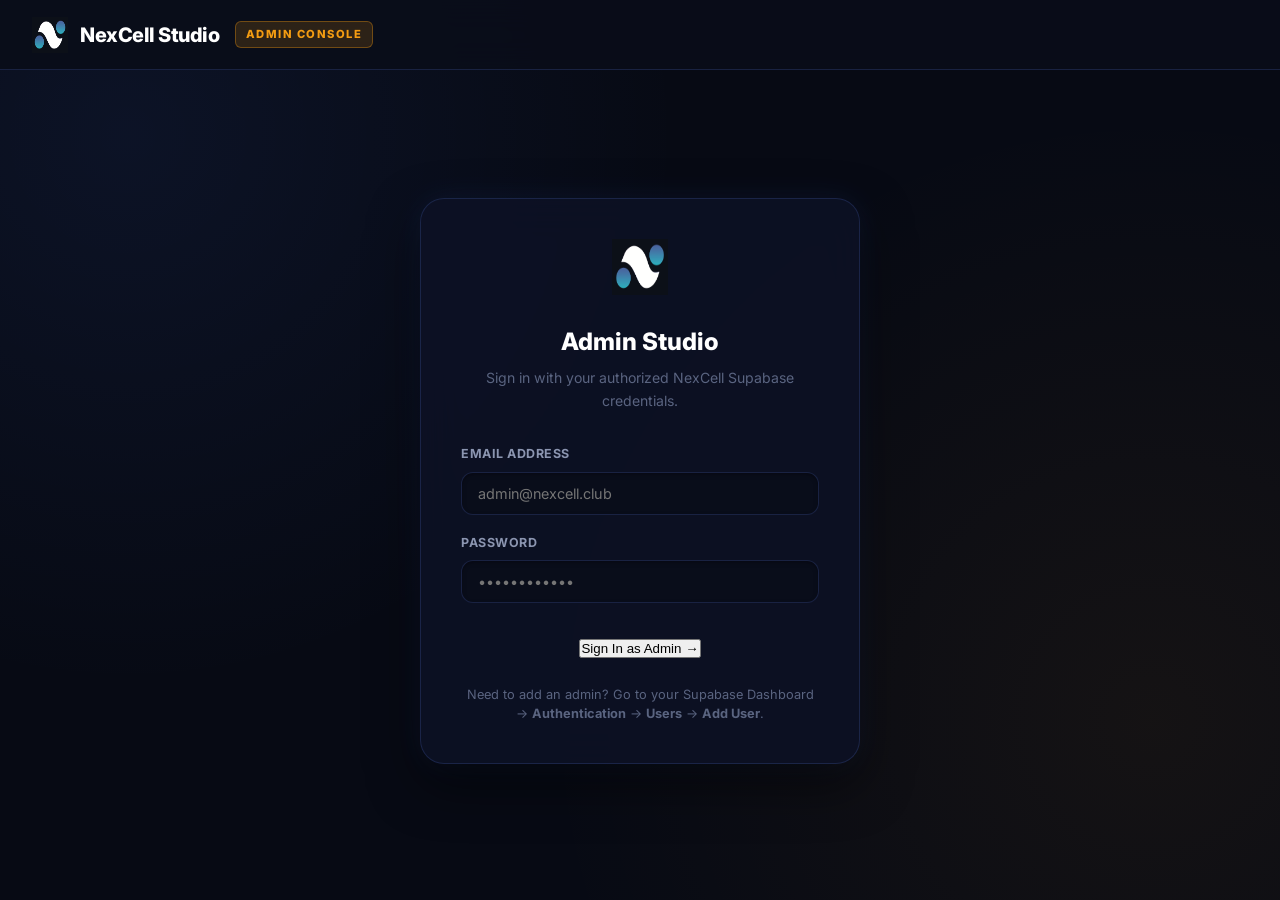
==== commit ce95a1ca: "fix: replace external imgbb logo url with local bundled Nex.png asset" ====
--- a/admin/index.html
+++ b/admin/index.html
@@ -6,7 +6,7 @@
   <meta name="viewport" content="width=device-width, initial-scale=1.0">
   <title>NexCell Studio — Admin Portal & Form Builder</title>
   <meta name="robots" content="noindex, nofollow">
-  <link rel="icon" type="image/png" href="https://i.ibb.co/LXTydtj1/Nex.png">
+  <link rel="icon" type="image/png" href="../images/Nex.png">
 
   <!-- Google Fonts -->
   <link rel="preconnect" href="https://fonts.googleapis.com">
@@ -506,16 +506,26 @@
 
     .preview-step-switcher {
       display: flex;
-      background: #0f152e;
+      background: #0d1226;
       border-bottom: 1px solid var(--admin-border);
-      padding: 0.4rem 1rem;
+      padding: 0.5rem 1rem;
       gap: 0.5rem;
+      transition: all 0.3s ease;
+    }
+
+    .preview-step-switcher.mobile-view {
+      max-width: 375px;
+      margin: 0.6rem auto 0;
+      border: 1px solid var(--admin-border);
+      border-radius: 12px;
+      background: rgba(13, 18, 38, 0.95);
+      box-shadow: 0 4px 15px rgba(0, 0, 0, 0.3);
     }
 
     .btn-preview-step-btn {
       flex: 1;
       background: transparent;
-      border: none;
+      border: 1px solid transparent;
       color: var(--text-muted);
       font-size: 0.75rem;
       font-weight: 700;
@@ -523,6 +533,7 @@
       border-radius: 8px;
       cursor: pointer;
       transition: all 0.2s;
+      text-align: center;
     }
 
     .btn-preview-step-btn.active {
@@ -544,16 +555,27 @@
     .preview-device-canvas {
       max-width: 100%;
       margin: 0 auto;
-      transition: max-width 0.3s ease;
+      transition: all 0.3s ease;
     }
 
     .preview-device-canvas.mobile-view {
-      max-width: 380px;
-      border: 8px solid #1a223e;
-      border-radius: 36px;
-      padding: 0.5rem;
+      max-width: 375px;
+      border: 10px solid #1a223e;
+      border-radius: 42px;
+      padding: 0.6rem 0.5rem 0.8rem;
       background: #0a0e1a;
-      box-shadow: 0 0 30px rgba(0, 0, 0, 0.7);
+      box-shadow: 0 0 40px rgba(0, 0, 0, 0.8), 0 0 0 1px rgba(74, 124, 255, 0.15);
+      position: relative;
+    }
+
+    .preview-device-canvas.mobile-view::before {
+      content: '';
+      display: block;
+      width: 68px;
+      height: 5px;
+      background: #252f50;
+      border-radius: 10px;
+      margin: 0.2rem auto 0.65rem;
     }
 
     /* Mock Card Interior */
@@ -563,6 +585,14 @@
       border-radius: 20px;
       padding: 1.5rem;
       box-shadow: 0 10px 30px rgba(0, 0, 0, 0.5);
+      transition: all 0.2s ease;
+    }
+
+    .preview-device-canvas.mobile-view .mock-card {
+      border-radius: 30px;
+      padding: 1.15rem 0.95rem;
+      border: 1px solid rgba(55, 75, 140, 0.35);
+      background: rgba(12, 17, 35, 0.98);
     }
 
     .mock-header h3 {
@@ -590,18 +620,33 @@
       gap: 0.75rem;
     }
 
+    .preview-device-canvas.mobile-view .mock-banner-box {
+      flex-direction: column;
+      align-items: flex-start;
+      gap: 0.6rem;
+      padding: 0.85rem 0.95rem;
+      margin-bottom: 1rem;
+    }
+
     .mock-banner-info {
       font-size: 0.8rem;
       color: var(--text-secondary);
       display: flex;
       flex-direction: column;
-      gap: 0.2rem;
+      gap: 0.25rem;
+      width: 100%;
     }
 
     .mock-banner-title {
       font-weight: 800;
       color: #fff;
       font-size: 0.9rem;
+      line-height: 1.35;
+    }
+
+    .preview-device-canvas.mobile-view .mock-banner-title {
+      font-size: 0.98rem;
+      line-height: 1.35;
     }
 
     .mock-fee-badge {
@@ -613,6 +658,15 @@
       padding: 0.3rem 0.65rem;
       border-radius: 6px;
       white-space: nowrap;
+    }
+
+    .preview-device-canvas.mobile-view .mock-fee-badge {
+      font-size: 0.75rem;
+      padding: 0.32rem 0.7rem;
+    }
+
+    .preview-device-canvas.mobile-view #mockPreviewFeeBadgeWrap {
+      align-self: flex-start;
     }
 
     .mock-fee-badge.paid {
@@ -949,7 +1003,7 @@
   <header class="admin-navbar">
     <div style="display: flex; align-items: center; gap: 1rem;">
       <a href="../index.html" class="admin-brand">
-        <img src="https://i.ibb.co/LXTydtj1/Nex.png" alt="NexCell" width="36" height="36">
+        <img src="../images/Nex.png" alt="NexCell" width="36" height="36">
         <span>NexCell Studio</span>
       </a>
       <span class="admin-badge-tag">Admin Console</span>
@@ -969,7 +1023,7 @@
 
     <!-- 1. LOGIN VIEW (Shown when unauthenticated) -->
     <div id="authView" class="auth-wrap">
-      <img src="https://i.ibb.co/LXTydtj1/Nex.png" alt="NexCell Logo" class="auth-logo">
+      <img src="../images/Nex.png" alt="NexCell Logo" class="auth-logo">
       <h2 class="auth-title">Admin Studio</h2>
       <p class="auth-desc">Sign in with your authorized NexCell Supabase credentials.</p>
 
@@ -1002,10 +1056,17 @@
       <!-- Navigation Tabs -->
       <nav class="admin-tabs">
         <button class="tab-btn active" data-tab="tab-builder">
-          <span>🛠️ Form Builder</span>
+          <svg width="15" height="15" viewBox="0 0 24 24" fill="none" stroke="currentColor" stroke-width="2" stroke-linecap="round" stroke-linejoin="round" style="vertical-align: -2px; margin-right: 6px;">
+            <path d="M14.7 6.3a1 1 0 0 0 0 1.4l1.6 1.6a1 1 0 0 0 1.4 0l3.77-3.77a6 6 0 0 1-7.94 7.94l-6.91 6.91a2.12 2.12 0 0 1-3-3l6.91-6.91a6 6 0 0 1 7.94-7.94l-3.76 3.76z"></path>
+          </svg>
+          <span>Form Builder</span>
         </button>
         <button class="tab-btn" data-tab="tab-inbox">
-          <span>📥 Applications Inbox</span>
+          <svg width="15" height="15" viewBox="0 0 24 24" fill="none" stroke="currentColor" stroke-width="2" stroke-linecap="round" stroke-linejoin="round" style="vertical-align: -2px; margin-right: 6px;">
+            <polyline points="22 12 16 12 14 15 10 15 8 12 2 12"></polyline>
+            <path d="M5.45 5.11L2 12v6a2 2 0 0 0 2 2h16a2 2 0 0 0 2-2v-6l-3.45-6.89A2 2 0 0 0 16.76 4H7.24a2 2 0 0 0-1.79 1.11z"></path>
+          </svg>
+          <span>Applications Inbox</span>
           <span class="tab-badge" id="inboxCountBadge">0</span>
         </button>
       </nav>
@@ -1024,17 +1085,17 @@
             </div>
             <button type="button" class="btn-new-form" id="btnNewForm">+ Create Blank Form</button>
 
-            <!-- 1-Click Quick Starter Templates -->
+            <!-- Quick Starter Templates -->
             <div class="template-selector-pills">
-              <span class="template-label">⚡ 1-Click Templates:</span>
+              <span class="template-label">Templates:</span>
               <button type="button" class="btn-template-pill" data-template="ideathon" title="Pre-fills Ideathon format (Paid ₹150 + Pitch Deck)">
-                🏆 Ideathon (Paid ₹150)
+                Ideathon (Paid ₹150)
               </button>
               <button type="button" class="btn-template-pill" data-template="meetup" title="Pre-fills Free Networking / Fireside RSVP">
-                🎙️ Fireside Meetup (Free)
+                Fireside Meetup (Free)
               </button>
               <button type="button" class="btn-template-pill" data-template="hackathon" title="Pre-fills Hackathon Team Registration">
-                💻 24h Hackathon
+                24h Hackathon
               </button>
             </div>
           </div>
@@ -1140,11 +1201,15 @@
                   <span class="p-dot green"></span>
                 </div>
                 <div class="preview-url-pill">
-                  <span>🔒 </span><span id="previewUrlText">nexcell.club/events/apply.html</span>
+                  <svg width="12" height="12" viewBox="0 0 24 24" fill="none" stroke="currentColor" stroke-width="2.5" style="vertical-align: -1px; margin-right: 5px;"><rect x="3" y="11" width="18" height="11" rx="2" ry="2"></rect><path d="M7 11V7a5 5 0 0 1 10 0v4"></path></svg><span id="previewUrlText">nexcell.club/events/apply.html</span>
                 </div>
                 <div class="preview-device-toggles">
-                  <button type="button" class="btn-device-toggle active" id="btnPreviewDesktop" title="Desktop View">🖥️ Full</button>
-                  <button type="button" class="btn-device-toggle" id="btnPreviewMobile" title="Mobile View">📱 Mobile</button>
+                  <button type="button" class="btn-device-toggle active" id="btnPreviewDesktop" title="Desktop View">
+                    <svg width="13" height="13" viewBox="0 0 24 24" fill="none" stroke="currentColor" stroke-width="2" style="vertical-align: -2px; margin-right: 4px;"><rect x="2" y="3" width="20" height="14" rx="2" ry="2"></rect><line x1="8" y1="21" x2="16" y2="21"></line><line x1="12" y1="17" x2="12" y2="21"></line></svg>Full
+                  </button>
+                  <button type="button" class="btn-device-toggle" id="btnPreviewMobile" title="Mobile View">
+                    <svg width="13" height="13" viewBox="0 0 24 24" fill="none" stroke="currentColor" stroke-width="2" style="vertical-align: -2px; margin-right: 4px;"><rect x="5" y="2" width="14" height="20" rx="2" ry="2"></rect><line x1="12" y1="18" x2="12.01" y2="18"></line></svg>Mobile
+                  </button>
                 </div>
               </div>
 
@@ -1168,8 +1233,8 @@
                       <div class="mock-banner-info">
                         <div class="mock-banner-title" id="mockPreviewBannerTitle">Mirai 0→1 Flagship Ideathon</div>
                         <div>
-                          <span id="mockPreviewBannerDate">📅 Nov 15, 2026</span> · 
-                          <span id="mockPreviewBannerVenue">📍 Auditorium, RIT</span>
+                          <span id="mockPreviewBannerDate">Nov 15, 2026</span> · 
+                          <span id="mockPreviewBannerVenue">Auditorium, RIT</span>
                         </div>
                       </div>
                       <div id="mockPreviewFeeBadgeWrap">
@@ -1180,7 +1245,7 @@
                     <!-- Step 1 Mockup View -->
                     <div id="mockStep1View">
                       <div class="mock-header">
-                        <h3 id="mockPreviewHeroTitle">Mirai 0→1 Flagship Ideathon</h3>
+                        <h3 id="mockPreviewHeroTitle">Application Submission</h3>
                         <p id="mockPreviewHeroDesc">Pitch your startup prototype to angel investors and industry leaders.</p>
                       </div>
 
@@ -1204,7 +1269,7 @@
                       <div class="mock-field-group" style="margin-top: 1rem;">
                         <label class="mock-field-label">Pitch Deck Presentation & Documents</label>
                         <div class="mock-dropzone">
-                          <div style="font-size: 1.25rem; margin-bottom: 0.25rem;">📄</div>
+                          <svg width="22" height="22" viewBox="0 0 24 24" fill="none" stroke="currentColor" stroke-width="2" style="color: var(--admin-gold); margin-bottom: 0.25rem;"><path d="M14 2H6a2 2 0 0 0-2 2v16a2 2 0 0 0 2 2h12a2 2 0 0 0 2-2V8z"></path><polyline points="14 2 14 8 20 8"></polyline><line x1="12" y1="18" x2="12" y2="12"></line><line x1="9" y1="15" x2="15" y2="15"></line></svg>
                           <div>Drag & drop pitch decks (.pdf, .docx)</div>
                         </div>
                       </div>
@@ -1237,7 +1302,7 @@
                       </div>
 
                       <button type="button" class="mock-submit-btn">
-                        Verify & Submit Application ✓
+                        Verify & Submit Application
                       </button>
                     </div>
 
@@ -1315,7 +1380,7 @@
           <h3 style="font-size: 1.4rem; font-weight: 800; color: #fff;" id="modalApplicantName">Applicant Review</h3>
           <p style="font-size: 0.85rem; color: var(--text-muted);" id="modalSubmissionId">#NEX-SUBMISSION-ID</p>
         </div>
-        <button type="button" class="btn-delete-field" id="btnCloseModal" style="font-size: 1.25rem;">✕</button>
+        <button type="button" class="btn-delete-field" id="btnCloseModal" style="font-size: 1.25rem;" aria-label="Close">&times;</button>
       </div>
 
       <div class="detail-grid">
@@ -1362,10 +1427,10 @@
       <div style="border-top: 1px solid var(--admin-border); padding-top: 1.5rem; display: flex; justify-content: space-between; align-items: center; gap: 1rem; flex-wrap: wrap;">
         <div style="display: flex; gap: 0.75rem;">
           <button type="button" class="btn-action-accept" id="btnModalAccept">
-            ✓ Accept & Issue QR Ticket
+            Accept & Issue QR Ticket
           </button>
           <button type="button" class="btn-action-reject" id="btnModalReject">
-            ✕ Reject Submission
+            Reject Submission
           </button>
         </div>
         <div id="modalStatusBadge"></div>
@@ -1381,7 +1446,7 @@
           <h3 style="font-size: 1.35rem; font-weight: 800; color: #fff;" id="emailModalTitle">Dispatch Notification</h3>
           <p style="font-size: 0.85rem; color: var(--text-muted);" id="emailModalSubtitle">Notify applicant about their status</p>
         </div>
-        <button type="button" class="btn-delete-field" id="btnCloseEmailModal" style="font-size: 1.25rem;">✕</button>
+        <button type="button" class="btn-delete-field" id="btnCloseEmailModal" style="font-size: 1.25rem;" aria-label="Close">&times;</button>
       </div>
 
       <div class="form-group">
@@ -1401,14 +1466,37 @@
 
       <div style="display: flex; justify-content: space-between; align-items: center; gap: 1rem; flex-wrap: wrap; margin-top: 1.5rem;">
         <button type="button" class="btn-secondary" id="btnCopyEmailText">
-          📋 Copy Email Text
+          Copy Email Text
         </button>
         <div style="display: flex; gap: 0.75rem;">
           <button type="button" class="btn-secondary" id="btnDismissEmailModal">Done</button>
           <a href="#" class="btn-primary" id="btnSendMailto" style="display: inline-flex; align-items: center; gap: 0.5rem;">
-            ✉️ Open Mail Client
+            Open Mail Client
           </a>
         </div>
+      </div>
+    </div>
+  </div>
+
+  <!-- ═══ REJECTION REASON MODAL ═══ -->
+  <div class="modal-backdrop" id="rejectReasonModal" style="z-index: 1100;">
+    <div class="modal-card" style="max-width: 520px;">
+      <div style="display: flex; justify-content: space-between; align-items: flex-start; margin-bottom: 1.25rem;">
+        <div>
+          <h3 style="font-size: 1.3rem; font-weight: 800; color: #fff;">Reject Submission</h3>
+          <p style="font-size: 0.85rem; color: var(--text-muted); margin-top: 0.25rem;">Provide constructive feedback or a reason for rejection</p>
+        </div>
+        <button type="button" class="btn-delete-field" id="btnCloseRejectModal" style="font-size: 1.25rem;" aria-label="Close">&times;</button>
+      </div>
+
+      <div class="form-group" style="margin-bottom: 1.5rem;">
+        <label class="form-label">Feedback / Reason for Applicant</label>
+        <textarea class="form-input" id="rejectReasonInput" rows="3" style="resize: vertical; font-family: inherit;">Does not match track criteria / Capacity reached</textarea>
+      </div>
+
+      <div style="display: flex; justify-content: flex-end; gap: 0.75rem;">
+        <button type="button" class="btn-secondary" id="btnCancelRejectModal">Cancel</button>
+        <button type="button" class="btn-action-reject" id="btnConfirmReject">Confirm Rejection</button>
       </div>
     </div>
   </div>
@@ -1597,12 +1685,14 @@
         btnPreviewDesktop.classList.add('active');
         btnPreviewMobile.classList.remove('active');
         previewDeviceCanvas.classList.remove('mobile-view');
+        previewStepSwitcher.classList.remove('mobile-view');
       });
 
       btnPreviewMobile.addEventListener('click', () => {
         btnPreviewMobile.classList.add('active');
         btnPreviewDesktop.classList.remove('active');
         previewDeviceCanvas.classList.add('mobile-view');
+        previewStepSwitcher.classList.add('mobile-view');
       });
 
       // Preview Step Switcher (Step 1 Form vs Step 2 QR)
@@ -1679,16 +1769,16 @@
 
         // 2. Banner info
         mockPreviewBannerTitle.textContent = title;
-        mockPreviewBannerVenue.textContent = '📍 ' + venue;
+        mockPreviewBannerVenue.textContent = venue;
         if (dateVal) {
           try {
             const d = new Date(dateVal);
-            mockPreviewBannerDate.textContent = '📅 ' + d.toLocaleDateString('en-US', { month: 'short', day: 'numeric', year: 'numeric', hour: '2-digit', minute: '2-digit' });
+            mockPreviewBannerDate.textContent = d.toLocaleDateString('en-US', { month: 'short', day: 'numeric', year: 'numeric', hour: '2-digit', minute: '2-digit' });
           } catch (e) {
-            mockPreviewBannerDate.textContent = '📅 ' + dateVal;
+            mockPreviewBannerDate.textContent = dateVal;
           }
         } else {
-          mockPreviewBannerDate.textContent = '📅 Date TBD';
+          mockPreviewBannerDate.textContent = 'Date TBD';
         }
 
         // 3. Fee badge & Paid step controls
@@ -1712,7 +1802,7 @@
           mockPreviewFeeBadge.className = 'mock-fee-badge free';
           mockPreviewFeeBadge.textContent = 'Free Entry';
           previewStepSwitcher.style.display = 'none';
-          mockSubmitBtnText.textContent = 'Submit Free Application ✓';
+          mockSubmitBtnText.textContent = 'Submit Free Application';
           // Force back to Step 1
           mockStep1View.style.display = 'block';
           mockStep2View.style.display = 'none';
@@ -1721,7 +1811,7 @@
         }
 
         // 4. Hero text
-        mockPreviewHeroTitle.textContent = title;
+        mockPreviewHeroTitle.textContent = 'Application Submission';
         mockPreviewHeroDesc.textContent = desc;
 
         // 5. Dynamic fields rendering in mockup
@@ -1741,7 +1831,7 @@
           } else if (field.type === 'file') {
             fieldControlHtml = `
               <div class="mock-dropzone" style="padding: 0.65rem 0.75rem;">
-                <div style="font-size: 0.95rem; font-weight: 600; color: #fff;">📄 ${field.label || 'Upload Document'}</div>
+                <div style="font-size: 0.95rem; font-weight: 600; color: #fff;">${field.label || 'Upload Document'}</div>
                 <div style="font-size: 0.72rem; color: var(--text-muted);">PDF, PPTX, or ZIP files accepted</div>
               </div>`;
           } else {
@@ -1909,7 +1999,7 @@
           card.innerHTML = `
             <div class="field-card-header">
               <span class="field-order-tag">#${index + 1} · ${field.type.toUpperCase()}</span>
-              <button type="button" class="btn-delete-field" data-delete-idx="${index}" title="Remove question">✕</button>
+              <button type="button" class="btn-delete-field" data-delete-idx="${index}" title="Remove question" aria-label="Remove">&times;</button>
             </div>
             <div class="form-row">
               <div class="form-group">
@@ -2100,7 +2190,7 @@
               </span>
               ${sub.payment_utr ? `<div style="font-size: 0.75rem; color: var(--text-muted); font-family: monospace;">UTR: ${sub.payment_utr}</div>` : ''}
             </td>
-            <td>${filesCount > 0 ? `📁 ${filesCount} file(s)` : 'None'}</td>
+            <td>${filesCount > 0 ? `${filesCount} file(s)` : 'None'}</td>
             <td>
               <span class="status-badge ${sub.status}">${sub.status}</span>
               ${sub.ticket_code ? `<div style="font-size: 0.75rem; color: var(--admin-gold); font-family: monospace;">${sub.ticket_code}</div>` : ''}
@@ -2139,7 +2229,7 @@
             item.style.justifyContent = 'space-between';
             item.style.fontSize = '0.88rem';
             item.innerHTML = `
-              <span>📄 ${f.fileName}</span>
+              <span>${f.fileName}</span>
               <span style="color: var(--text-muted); font-size: 0.8rem;">${(f.sizeBytes / (1024*1024)).toFixed(2)} MB</span>
             `;
             modalFilesList.appendChild(item);
@@ -2152,22 +2242,35 @@
         modalStatusBadge.innerHTML = `<span class="status-badge ${sub.status}">${sub.status}</span>`;
 
         // Configure Accept/Reject button states
+        btnModalAccept.disabled = false;
+        btnModalAccept.textContent = 'Accept & Issue QR Ticket';
+        btnModalReject.disabled = false;
+        btnModalReject.textContent = 'Reject Submission';
+
         if (sub.status === 'accepted') {
           btnModalAccept.disabled = true;
-          btnModalAccept.textContent = `✓ Accepted (${sub.ticket_code || 'Issued'})`;
-          btnModalReject.disabled = false;
+          btnModalAccept.textContent = `Accepted (${sub.ticket_code || 'Issued'})`;
         } else if (sub.status === 'rejected') {
-          btnModalAccept.disabled = false;
-          btnModalAccept.textContent = '✓ Accept & Issue QR Ticket';
           btnModalReject.disabled = true;
-        } else {
-          btnModalAccept.disabled = false;
-          btnModalAccept.textContent = '✓ Accept & Issue QR Ticket';
-          btnModalReject.disabled = false;
+          btnModalReject.textContent = 'Rejected';
         }
 
         reviewModal.classList.add('open');
       }
+
+      // Reject Modal Elements
+      const rejectReasonModal = document.getElementById('rejectReasonModal');
+      const rejectReasonInput = document.getElementById('rejectReasonInput');
+      const btnCloseRejectModal = document.getElementById('btnCloseRejectModal');
+      const btnCancelRejectModal = document.getElementById('btnCancelRejectModal');
+      const btnConfirmReject = document.getElementById('btnConfirmReject');
+
+      function closeRejectModal() {
+        rejectReasonModal.classList.remove('open');
+      }
+
+      btnCloseRejectModal.addEventListener('click', closeRejectModal);
+      btnCancelRejectModal.addEventListener('click', closeRejectModal);
 
       // Email Dispatch Modal Elements
       const emailDispatchModal = document.getElementById('emailDispatchModal');
@@ -2192,10 +2295,13 @@
         const fullText = `To: ${emailRecipient.value}\nSubject: ${emailSubject.value}\n\n${emailBody.value}`;
         try {
           await navigator.clipboard.writeText(fullText);
-          btnCopyEmailText.textContent = 'Copied to Clipboard! ✓';
-          setTimeout(() => btnCopyEmailText.textContent = '📋 Copy Email Text', 2000);
+          btnCopyEmailText.textContent = 'Copied to Clipboard!';
+          setTimeout(() => btnCopyEmailText.textContent = 'Copy Email Text', 2000);
         } catch (e) {
-          prompt('Copy email text:', fullText);
+          emailBody.select();
+          document.execCommand('copy');
+          btnCopyEmailText.textContent = 'Copied to Clipboard!';
+          setTimeout(() => btnCopyEmailText.textContent = 'Copy Email Text', 2000);
         }
       });
 
@@ -2220,26 +2326,28 @@
         if (!res.success) {
           alert('Error accepting submission: ' + res.error);
           btnModalAccept.disabled = false;
-          btnModalAccept.textContent = '✓ Accept & Issue QR Ticket';
+          btnModalAccept.textContent = 'Accept & Issue QR Ticket';
           return;
         }
 
+        btnModalAccept.disabled = false;
+        btnModalAccept.textContent = 'Accept & Issue QR Ticket';
         reviewModal.classList.remove('open');
         loadSubmissions();
 
         // Populate and open Email Dispatch Modal
-        emailModalTitle.textContent = '🎉 Application Accepted — Dispatch Ticket Pass';
+        emailModalTitle.textContent = 'Application Accepted — Dispatch Ticket Pass';
         emailModalSubtitle.textContent = `Ticket ${res.ticketCode} generated for ${currentViewingSubmission.applicant_name}`;
         emailRecipient.value = currentViewingSubmission.applicant_email;
-        emailSubject.value = `🎉 Congratulations! Your NexCell Admission Pass — ${currentViewingSubmission.event_slug}`;
+        emailSubject.value = `Congratulations! Your NexCell Admission Pass — ${currentViewingSubmission.event_slug}`;
         
         emailBody.value = 
 `Dear ${currentViewingSubmission.applicant_name},
 
 Congratulations! We are thrilled to inform you that your application for "${currentViewingSubmission.event_slug}" has been officially ACCEPTED by the NexCell Entrepreneurship Club.
 
-🎟️ Your Admission Ticket Code: ${res.ticketCode}
-🔗 View & Download your Digital QR Pass here:
+Admission Ticket Code: ${res.ticketCode}
+View & Download your Digital QR Pass here:
 ${res.ticketUrl}
 
 Important Instructions:
@@ -2259,24 +2367,34 @@
       });
 
       // Action 2: Reject Submission & Dispatch Constructive Notice
-      btnModalReject.addEventListener('click', async () => {
+      btnModalReject.addEventListener('click', () => {
         if (!currentViewingSubmission) return;
-
-        const reason = prompt('Optional feedback / reason for rejection:', 'Does not match track criteria / Capacity reached');
-        if (reason === null) return;
-
-        btnModalReject.disabled = true;
-        btnModalReject.textContent = 'Rejecting...';
+        rejectReasonInput.value = 'Does not match track criteria / Capacity reached';
+        rejectReasonModal.classList.add('open');
+      });
+
+      btnConfirmReject.addEventListener('click', async () => {
+        if (!currentViewingSubmission) return;
+
+        const reason = rejectReasonInput.value.trim() || 'Does not match track criteria / Capacity reached';
+
+        btnConfirmReject.disabled = true;
+        btnConfirmReject.textContent = 'Rejecting...';
 
         const res = await window.NexcellSupabase.rejectSubmission(currentViewingSubmission.id, reason);
         if (!res.success) {
           alert('Error rejecting submission: ' + res.error);
-          btnModalReject.disabled = false;
-          btnModalReject.textContent = '✕ Reject Submission';
+          btnConfirmReject.disabled = false;
+          btnConfirmReject.textContent = 'Confirm Rejection';
           return;
         }
 
+        btnConfirmReject.disabled = false;
+        btnConfirmReject.textContent = 'Confirm Rejection';
+        closeRejectModal();
         reviewModal.classList.remove('open');
+        btnModalReject.disabled = false;
+        btnModalReject.textContent = 'Reject Submission';
         loadSubmissions();
 
         // Populate and open Email Dispatch Modal
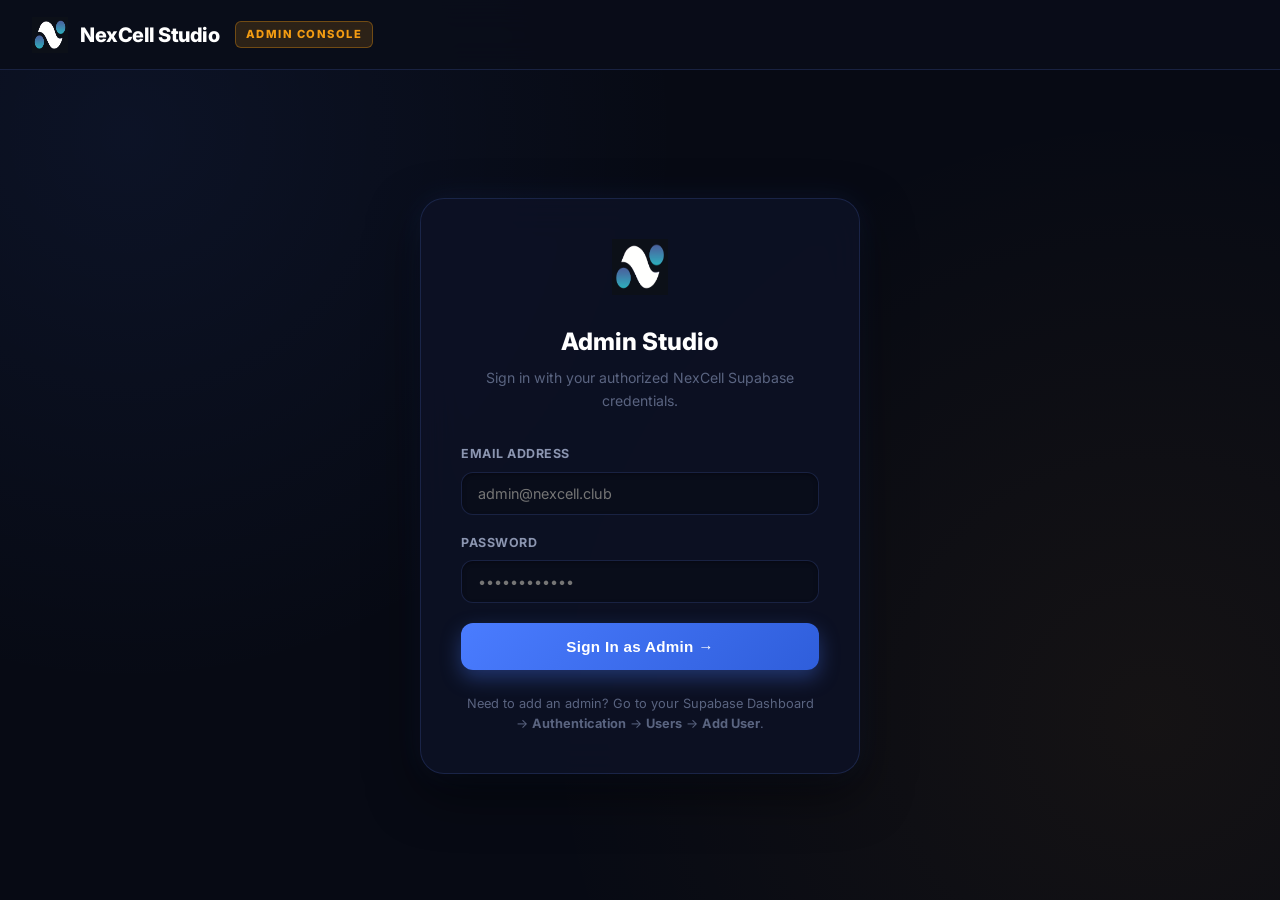
==== commit 556ecd2a: "fix(admin): style sign in as admin button and alert boxes" ====
--- a/admin/index.html
+++ b/admin/index.html
@@ -169,6 +169,92 @@
       font-size: 0.88rem;
       color: var(--text-muted);
       margin-bottom: 2rem;
+    }
+
+    /* Admin Login Submit Button & Alerts */
+    .btn-portal-submit {
+      width: 100%;
+      padding: 0.95rem 1.5rem;
+      border-radius: 12px;
+      background: linear-gradient(135deg, #4a7cff 0%, #2f5edb 100%);
+      color: #ffffff;
+      font-size: 0.95rem;
+      font-weight: 700;
+      letter-spacing: 0.3px;
+      border: none;
+      cursor: pointer;
+      display: flex;
+      align-items: center;
+      justify-content: center;
+      gap: 0.75rem;
+      box-shadow: 0 8px 20px rgba(74, 124, 255, 0.35);
+      transition: all 0.25s ease;
+      margin-top: 1.25rem;
+      box-sizing: border-box;
+    }
+
+    .btn-portal-submit:hover:not(:disabled) {
+      transform: translateY(-2px);
+      box-shadow: 0 12px 28px rgba(74, 124, 255, 0.5);
+      filter: brightness(1.08);
+    }
+
+    .btn-portal-submit:active:not(:disabled) {
+      transform: translateY(0);
+      box-shadow: 0 4px 12px rgba(74, 124, 255, 0.3);
+    }
+
+    .btn-portal-submit:disabled {
+      opacity: 0.65;
+      cursor: not-allowed;
+      transform: none;
+    }
+
+    .btn-spinner {
+      display: none;
+      width: 16px;
+      height: 16px;
+      border: 2px solid rgba(255, 255, 255, 0.3);
+      border-top-color: #ffffff;
+      border-radius: 50%;
+      animation: spin 0.8s linear infinite;
+      box-sizing: border-box;
+    }
+
+    @keyframes spin {
+      to { transform: rotate(360deg); }
+    }
+
+    .portal-alert {
+      display: none;
+      padding: 0.85rem 1rem;
+      border-radius: 10px;
+      font-size: 0.85rem;
+      margin-bottom: 1rem;
+      text-align: left;
+    }
+
+    .portal-alert.error {
+      background: rgba(239, 68, 68, 0.15);
+      border: 1px solid rgba(239, 68, 68, 0.35);
+      color: #f87171;
+    }
+
+    .portal-alert.success {
+      background: rgba(16, 185, 129, 0.15);
+      border: 1px solid rgba(16, 185, 129, 0.35);
+      color: #34d399;
+    }
+
+    @media (max-width: 640px) {
+      .admin-container {
+        padding: 1.5rem 1rem;
+      }
+      .auth-wrap {
+        margin: 2.5rem auto 0;
+        padding: 2rem 1.25rem;
+        border-radius: 20px;
+      }
     }
 
     /* Dashboard Header Tabs */
@@ -1039,7 +1125,7 @@
 
         <div id="loginAlert" class="portal-alert" style="margin-bottom: 1.25rem;"></div>
 
-        <button type="submit" class="btn-portal-submit" id="btnLoginSubmit" style="margin-top: 1rem;">
+        <button type="submit" class="btn-portal-submit" id="btnLoginSubmit">
           <span class="btn-spinner" id="loginSpinner"></span>
           <span id="loginBtnText">Sign In as Admin →</span>
         </button>
